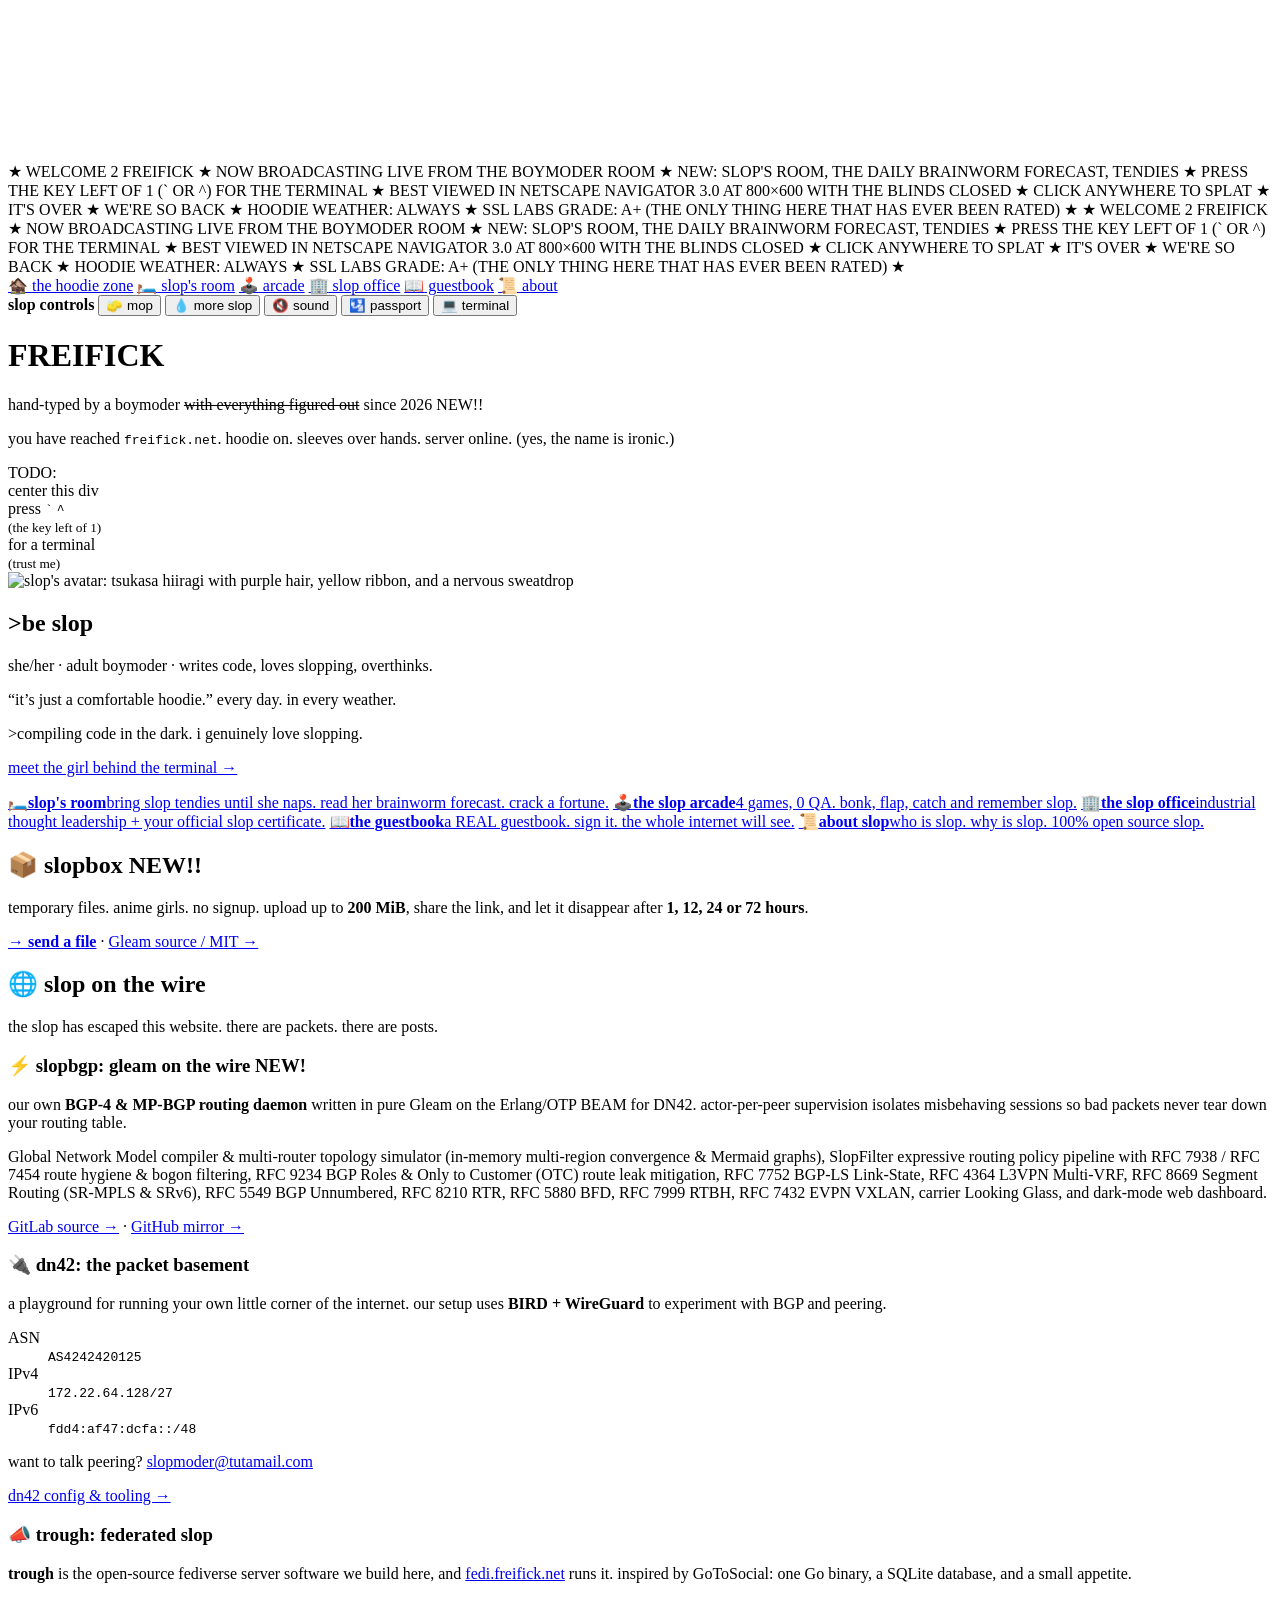
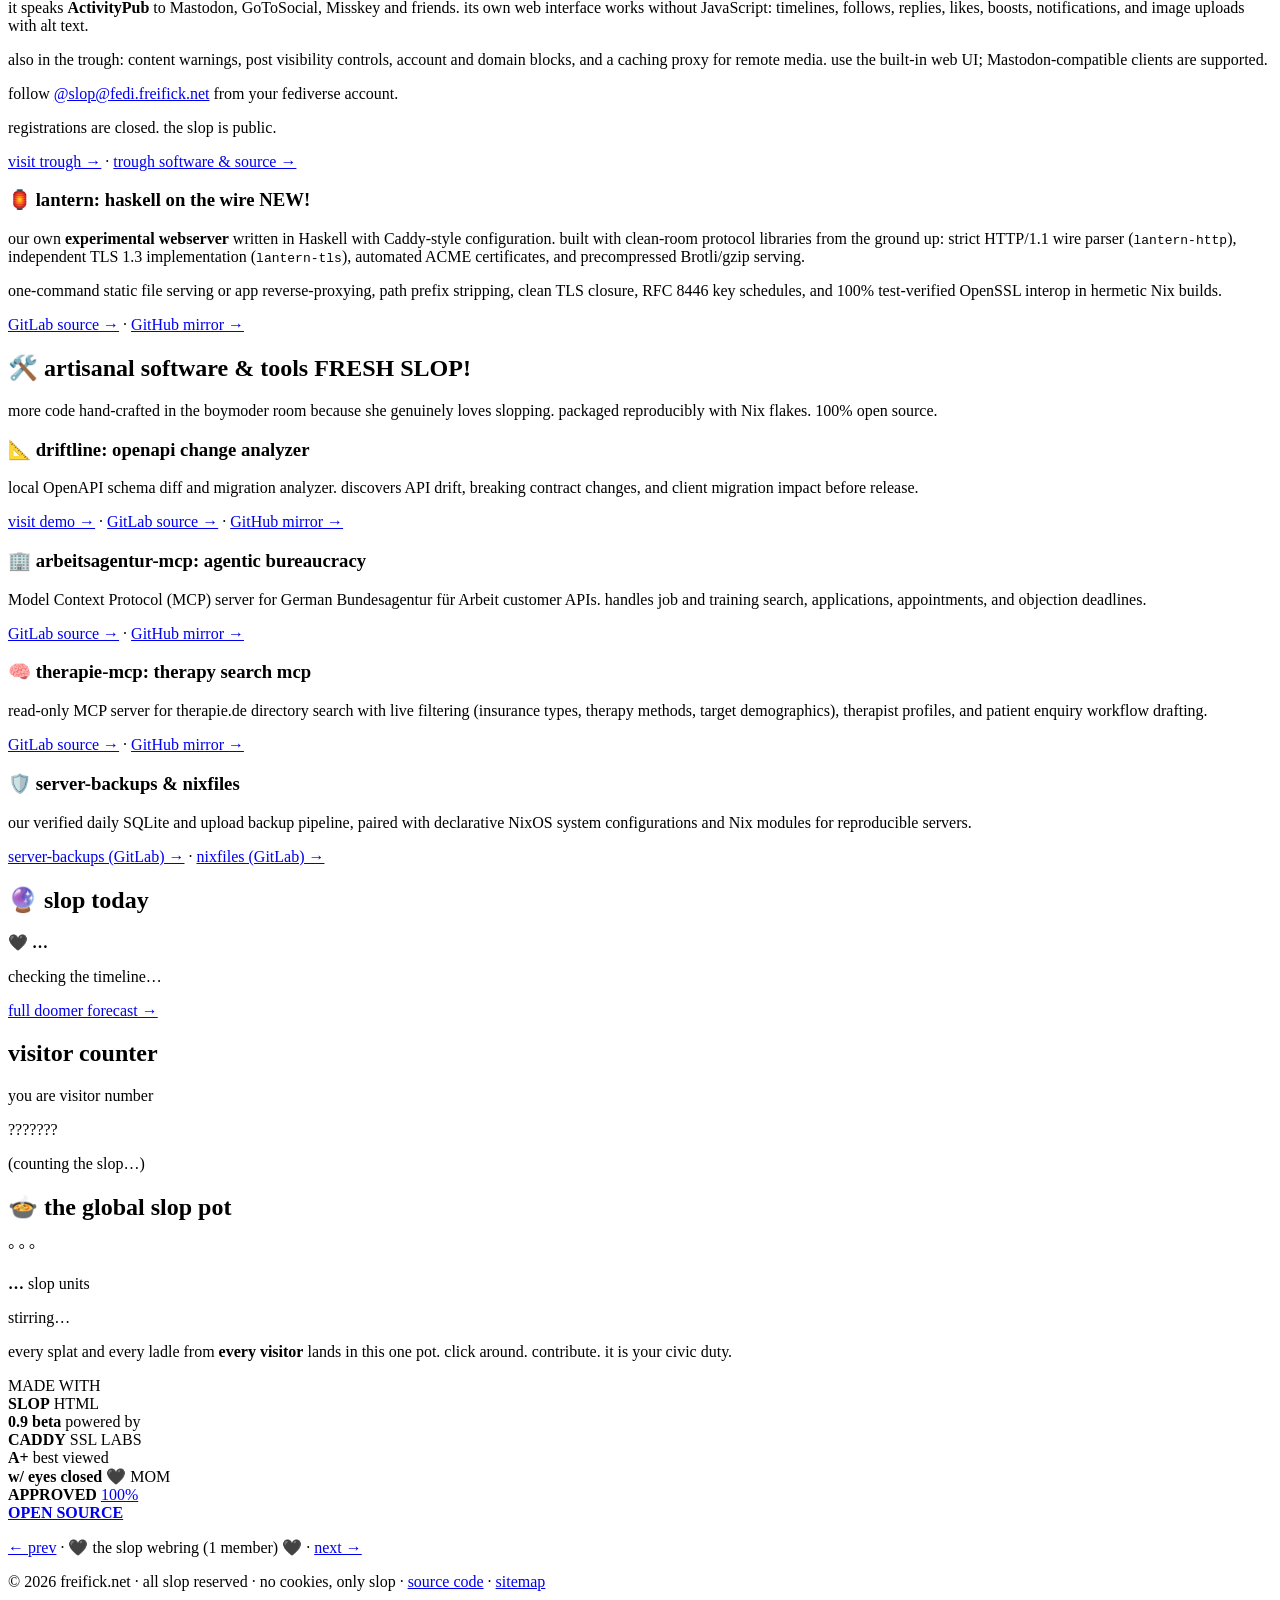
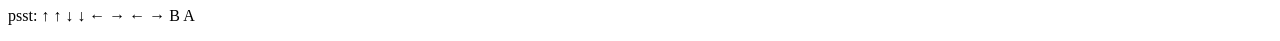
==== site/index.html @ a06a9ad0 "docs: update slopbgp card with multi-router simulator and route hygiene engine" ====
<!doctype html>
<html lang="en">
<head>
<meta charset="utf-8">
<meta name="viewport" content="width=device-width, initial-scale=1">
<title>FREIFICK — slop, live from the boymoder room</title>
<meta name="description" content="freifick.net: artisanal slop, hand-typed in the boymoder room since 2026. bring slop tendies. read her brainworm forecast. collect stamps. touch no grass.">
<meta name="theme-color" content="#16152a">
<link rel="icon" href="/favicon.svg" type="image/svg+xml">
<meta property="og:title" content="FREIFICK — slop, live from the boymoder room">
<meta property="og:description" content="freifick.net: artisanal slop, hand-typed in the boymoder room since 2026. bring slop tendies. read her brainworm forecast. collect stamps. touch no grass.">
<meta property="og:image" content="https://freifick.net/slop-avatar.png">
<link rel="stylesheet" href="/slop.css">
</head>
<body>
<!-- TODO: clean this up before launch (launched anyway). the header, nav, controls and footer are copied into every page: keep them in sync -->
<svg class="hidden" aria-hidden="true"><filter id="wobble"><feTurbulence type="fractalNoise" baseFrequency="0.02" numOctaves="2" seed="3"/><feDisplacementMap in="SourceGraphic" scale="6"/></filter></svg>

<canvas id="slime" aria-hidden="true"></canvas>

<div class="marquee" aria-label="announcements"><div class="marquee-inner">
  <span>★ WELCOME 2 FREIFICK ★ NOW BROADCASTING LIVE FROM THE BOYMODER ROOM ★ NEW: SLOP'S ROOM, THE DAILY BRAINWORM FORECAST, TENDIES ★ PRESS THE KEY LEFT OF 1 (` OR ^) FOR THE TERMINAL ★ BEST VIEWED IN NETSCAPE NAVIGATOR 3.0 AT 800×600 WITH THE BLINDS CLOSED ★ CLICK ANYWHERE TO SPLAT ★ IT'S OVER ★ WE'RE SO BACK ★ HOODIE WEATHER: ALWAYS ★ SSL LABS GRADE: A+ (THE ONLY THING HERE THAT HAS EVER BEEN RATED) ★ </span>
  <span aria-hidden="true">★ WELCOME 2 FREIFICK ★ NOW BROADCASTING LIVE FROM THE BOYMODER ROOM ★ NEW: SLOP'S ROOM, THE DAILY BRAINWORM FORECAST, TENDIES ★ PRESS THE KEY LEFT OF 1 (` OR ^) FOR THE TERMINAL ★ BEST VIEWED IN NETSCAPE NAVIGATOR 3.0 AT 800×600 WITH THE BLINDS CLOSED ★ CLICK ANYWHERE TO SPLAT ★ IT'S OVER ★ WE'RE SO BACK ★ HOODIE WEATHER: ALWAYS ★ SSL LABS GRADE: A+ (THE ONLY THING HERE THAT HAS EVER BEEN RATED) ★ </span>
</div></div>

<nav class="nav" aria-label="pages">
  <a href="/"><span aria-hidden="true">🏚️</span> the hoodie zone</a>
  <a href="/room/"><span aria-hidden="true">🛏️</span> slop's room</a>
  <a href="/arcade/"><span aria-hidden="true">🕹️</span> arcade</a>
  <a href="/office/"><span aria-hidden="true">🏢</span> slop office</a>
  <a href="/guestbook/"><span aria-hidden="true">📖</span> guestbook</a>
  <a href="/about/"><span aria-hidden="true">📜</span> about</a>
</nav>

<aside class="controls tilt" aria-label="slop controls">
  <b>slop controls</b>
  <button id="mop" type="button" title="mop up the slop">🧽 mop</button>
  <button id="more" type="button" title="increase slop output">💧 more<span class="lbl"> slop</span></button>
  <button id="sound" type="button" title="toggle squelch sounds" aria-pressed="false">🔇 sound</button>
  <button id="passport-btn" type="button" title="your slop passport">🛂 passport</button>
  <button id="terminal-btn" type="button" title="open the terminal (or press the key left of 1: ` or ^)">💻<span class="lbl"> terminal</span></button>
</aside>

<header class="hero">
  <h1 class="title" aria-label="FREIFICK"><span>F</span><span>R</span><span>E</span><span>I</span><span>F</span><span>I</span><span>C</span><span>K</span></h1>
  <p class="tagline tilt">hand-typed by a boymoder <s>with everything figured out</s> since 2026 <span class="sticker">NEW!!</span></p>
  <p class="subtag">you have reached <code>freifick.net</code>. hoodie on. sleeves over hands. server online. (yes, the name is ironic.)</p>
</header>

<div class="note note-1" aria-hidden="true">TODO:<br>center this div</div>
<div class="note note-2" aria-hidden="true">press <kbd>`</kbd> <kbd>^</kbd><br><small>(the key left of 1)</small><br>for a terminal<br><small>(trust me)</small></div>
<div class="stain stain-1" aria-hidden="true"></div>
<div class="stain stain-2" aria-hidden="true"></div>

<main>
<section class="card about-card" aria-labelledby="hello-h"><img class="about-avatar" src="/slop-avatar.png" width="160" height="160" alt="slop's avatar: tsukasa hiiragi with purple hair, yellow ribbon, and a nervous sweatdrop"><h2 id="hello-h">&gt;be slop</h2><p>she/her · adult boymoder · writes code, loves slopping, overthinks.</p><p>“it’s just a comfortable hoodie.” every day. in every weather.</p><p class="greentext">&gt;compiling code in the dark. i genuinely love slopping.</p><p><a href="/about/">meet the girl behind the terminal →</a></p></section>

<nav class="doors" aria-label="where to go">
  <a class="door n-yellow" href="/room/"><span class="door-emoji" aria-hidden="true">🛏️</span><b>slop's room</b><span>bring slop tendies until she naps. read her brainworm forecast. crack a fortune.</span></a>
  <a class="door n-purple" href="/arcade/"><span class="door-emoji" aria-hidden="true">🕹️</span><b>the slop arcade</b><span>4 games, 0 QA. bonk, flap, catch and remember slop.</span></a>
  <a class="door n-green" href="/office/"><span class="door-emoji" aria-hidden="true">🏢</span><b>the slop office</b><span>industrial thought leadership + your official slop certificate.</span></a>
  <a class="door n-blue" href="/guestbook/"><span class="door-emoji" aria-hidden="true">📖</span><b>the guestbook</b><span>a REAL guestbook. sign it. the whole internet will see.</span></a>
  <a class="door n-orange" href="/about/"><span class="door-emoji" aria-hidden="true">📜</span><b>about slop</b><span>who is slop. why is slop. 100% open source slop.</span></a>
</nav>

<section class="card tilt" id="mayfly" aria-labelledby="mayfly-h">
  <h2 id="mayfly-h">📦 slopbox <span class="sticker">NEW!!</span></h2>
  <p>temporary files. anime girls. no signup. upload up to <b>200 MiB</b>, share the link, and let it disappear after <b>1, 12, 24 or 72 hours</b>.</p>
  <p><a href="https://slopbox.freifick.net/"><b>→ send a file</b></a> · <a href="https://git.freifick.net/slop/mayfly">Gleam source / MIT →</a></p>
</section>

<section class="card tilt network-card" id="network" aria-labelledby="network-h">
  <h2 id="network-h">🌐 slop on the wire</h2>
  <p>the slop has escaped this website. there are packets. there are posts.</p>
  <div class="network-grid">
    <article aria-labelledby="slopbgp-h">
      <h3 id="slopbgp-h">⚡ slopbgp: gleam on the wire <span class="sticker">NEW!</span></h3>
      <p>our own <b>BGP-4 &amp; MP-BGP routing daemon</b> written in pure Gleam on the Erlang/OTP BEAM for DN42. actor-per-peer supervision isolates misbehaving sessions so bad packets never tear down your routing table.</p>
      <p class="small">Global Network Model compiler &amp; multi-router topology simulator (in-memory multi-region convergence &amp; Mermaid graphs), SlopFilter expressive routing policy pipeline with RFC 7938 / RFC 7454 route hygiene &amp; bogon filtering, RFC 9234 BGP Roles &amp; Only to Customer (OTC) route leak mitigation, RFC 7752 BGP-LS Link-State, RFC 4364 L3VPN Multi-VRF, RFC 8669 Segment Routing (SR-MPLS &amp; SRv6), RFC 5549 BGP Unnumbered, RFC 8210 RTR, RFC 5880 BFD, RFC 7999 RTBH, RFC 7432 EVPN VXLAN, carrier Looking Glass, and dark-mode web dashboard.</p>
      <p><a href="https://git.freifick.net/slop/slopbgp">GitLab source →</a> · <a href="https://github.com/slopinger/slopbgp">GitHub mirror →</a></p>
    </article>
    <article aria-labelledby="dn42-h">
      <h3 id="dn42-h">🔌 dn42: the packet basement</h3>
      <p>a playground for running your own little corner of the internet. our setup uses <b>BIRD + WireGuard</b> to experiment with BGP and peering.</p>
      <dl class="network-details">
        <dt>ASN</dt><dd><code>AS4242420125</code></dd>
        <dt>IPv4</dt><dd><code>172.22.64.128/27</code></dd>
        <dt>IPv6</dt><dd><code>fdd4:af47:dcfa::/48</code></dd>
      </dl>
      <p class="small">want to talk peering? <a href="mailto:slopmoder@tutamail.com">slopmoder@tutamail.com</a></p>
      <p><a href="https://git.freifick.net/slop/dn42">dn42 config &amp; tooling →</a></p>
    </article>
    <article aria-labelledby="fedi-h">
      <h3 id="fedi-h">📣 trough: federated slop</h3>
      <p><b>trough</b> is the open-source fediverse server software we build here, and <a href="https://fedi.freifick.net/">fedi.freifick.net</a> runs it. inspired by GoToSocial: one Go binary, a SQLite database, and a small appetite.</p>
      <p>it speaks <b>ActivityPub</b> to Mastodon, GoToSocial, Misskey and friends. its own web interface works without JavaScript: timelines, follows, replies, likes, boosts, notifications, and image uploads with alt text.</p>
      <p class="small">also in the trough: content warnings, post visibility controls, account and domain blocks, and a caching proxy for remote media. use the built-in web UI; Mastodon-compatible clients are supported.</p>
      <p>follow <a href="https://fedi.freifick.net/@slop" rel="me">@slop@fedi.freifick.net</a> from your fediverse account.</p>
      <p class="small">registrations are closed. the slop is public.</p>
      <p><a href="https://fedi.freifick.net/">visit trough →</a> · <a href="https://git.freifick.net/slop/trough">trough software &amp; source →</a></p>
    </article>
    <article aria-labelledby="lantern-h">
      <h3 id="lantern-h">🏮 lantern: haskell on the wire <span class="sticker">NEW!</span></h3>
      <p>our own <b>experimental webserver</b> written in Haskell with Caddy-style configuration. built with clean-room protocol libraries from the ground up: strict HTTP/1.1 wire parser (<code>lantern-http</code>), independent TLS 1.3 implementation (<code>lantern-tls</code>), automated ACME certificates, and precompressed Brotli/gzip serving.</p>
      <p class="small">one-command static file serving or app reverse-proxying, path prefix stripping, clean TLS closure, RFC 8446 key schedules, and 100% test-verified OpenSSL interop in hermetic Nix builds.</p>
      <p><a href="https://git.freifick.net/slop/lantern">GitLab source →</a> · <a href="https://github.com/slopinger/lantern">GitHub mirror →</a></p>
    </article>
  </div>
</section>

<section class="card tilt projects-card" id="projects" aria-labelledby="projects-h">
  <h2 id="projects-h">🛠️ artisanal software &amp; tools <span class="sticker">FRESH SLOP!</span></h2>
  <p>more code hand-crafted in the boymoder room because she genuinely loves slopping. packaged reproducibly with Nix flakes. 100% open source.</p>
  <div class="network-grid">
    <article aria-labelledby="driftline-h">
      <h3 id="driftline-h">📐 driftline: openapi change analyzer</h3>
      <p>local OpenAPI schema diff and migration analyzer. discovers API drift, breaking contract changes, and client migration impact before release.</p>
      <p><a href="https://driftline.freifick.net/">visit demo →</a> · <a href="https://git.freifick.net/slop/driftline">GitLab source →</a> · <a href="https://github.com/slopinger/driftline">GitHub mirror →</a></p>
    </article>
    <article aria-labelledby="arbeitsagentur-h">
      <h3 id="arbeitsagentur-h">🏢 arbeitsagentur-mcp: agentic bureaucracy</h3>
      <p>Model Context Protocol (MCP) server for German Bundesagentur für Arbeit customer APIs. handles job and training search, applications, appointments, and objection deadlines.</p>
      <p><a href="https://git.freifick.net/slop/arbeitsagentur-mcp">GitLab source →</a> · <a href="https://github.com/slopinger/arbeitsagentur-mcp">GitHub mirror →</a></p>
    </article>
    <article aria-labelledby="therapie-h">
      <h3 id="therapie-h">🧠 therapie-mcp: therapy search mcp</h3>
      <p>read-only MCP server for therapie.de directory search with live filtering (insurance types, therapy methods, target demographics), therapist profiles, and patient enquiry workflow drafting.</p>
      <p><a href="https://git.freifick.net/slop/therapie-mcp">GitLab source →</a> · <a href="https://github.com/slopinger/therapie-mcp">GitHub mirror →</a></p>
    </article>
    <article aria-labelledby="infra-h">
      <h3 id="infra-h">🛡️ server-backups &amp; nixfiles</h3>
      <p>our verified daily SQLite and upload backup pipeline, paired with declarative NixOS system configurations and Nix modules for reproducible servers.</p>
      <p><a href="https://git.freifick.net/slop/server-backups">server-backups (GitLab) →</a> · <a href="https://git.freifick.net/slop/nixfiles">nixfiles (GitLab) →</a></p>
    </article>
  </div>
</section>

<div class="duo">
<section class="card tilt mood-card" id="mood" aria-labelledby="mood-h">
  <h2 id="mood-h">🔮 slop today</h2>
  <p class="mood-big"><span class="mood-emoji" aria-hidden="true">🖤</span> <b class="mood-word">…</b></p>
  <p class="mood-line small">checking the timeline…</p>
  <p class="small"><a href="/room/#mood-full">full doomer forecast →</a></p>
</section>

<section class="card tilt counter-card" aria-labelledby="ctr-h">
  <h2 id="ctr-h" class="hidden">visitor counter</h2>
  <p>you are visitor number</p>
  <div class="counter" id="counter" title="click to reset">???????</div>
  <p class="small" id="counter-note">(counting the slop…)</p>
  <p class="small" id="counter-live" aria-live="polite"></p>
</section>
</div>

<section class="card tilt pot-card" id="pot" aria-labelledby="pot-h">
  <h2 id="pot-h">🍲 the global slop pot</h2>
  <div class="pot-row">
    <div class="cauldron" aria-hidden="true"><div class="pot-fill"></div><span class="pot-bubbles">° ° °</span></div>
    <div>
      <p class="pot-total-line"><b class="pot-total">…</b> slop units</p>
      <p class="small pot-detail">stirring…</p>
      <p class="small pot-next"></p>
      <p class="small">every splat and every ladle from <b>every visitor</b> lands in this one pot. click around. contribute. it is your civic duty.</p>
    </div>
  </div>
</section>

</main>

<footer>
  <div class="badges" aria-label="badges">
    <span class="badge b1">MADE WITH<br><b>SLOP</b></span>
    <span class="badge b2">HTML<br><b>0.9 beta</b></span>
    <span class="badge b3">powered by<br><b>CADDY</b></span>
    <span class="badge b4">SSL LABS<br><b>A+</b></span>
    <span class="badge b5">best viewed<br><b>w/ eyes closed</b></span>
    <span class="badge b6">🖤 MOM<br><b>APPROVED</b></span>
    <a class="badge b7" href="https://git.freifick.net/slop">100%<br><b>OPEN SOURCE</b></a>
  </div>
  <p class="webring"><a href="/" title="there is only one site in this webring">← prev</a> · 🖤 the slop webring (1 member) 🖤 · <a href="/" title="there is only one site in this webring">next →</a></p>
  <p class="small">© 2026 freifick.net · all slop reserved · no cookies, only slop · <a href="https://git.freifick.net/slop/slop-landing">source code</a> · <a href="/definitely-not-a-real-page">sitemap</a></p>
  <p class="small konami-hint">psst: ↑ ↑ ↓ ↓ ← → ← → B A</p>
</footer>

<div class="toast" id="toast" role="status" aria-live="polite"></div>
<script src="/slop.js"></script>
<script src="/js/passport.js"></script>
<script src="/js/oracle.js"></script>
<script src="/js/pot.js"></script>
<script src="/js/terminal.js"></script>
<script src="/js/cookies.js"></script>
<script src="/js/counter.js"></script>
</body>
</html>
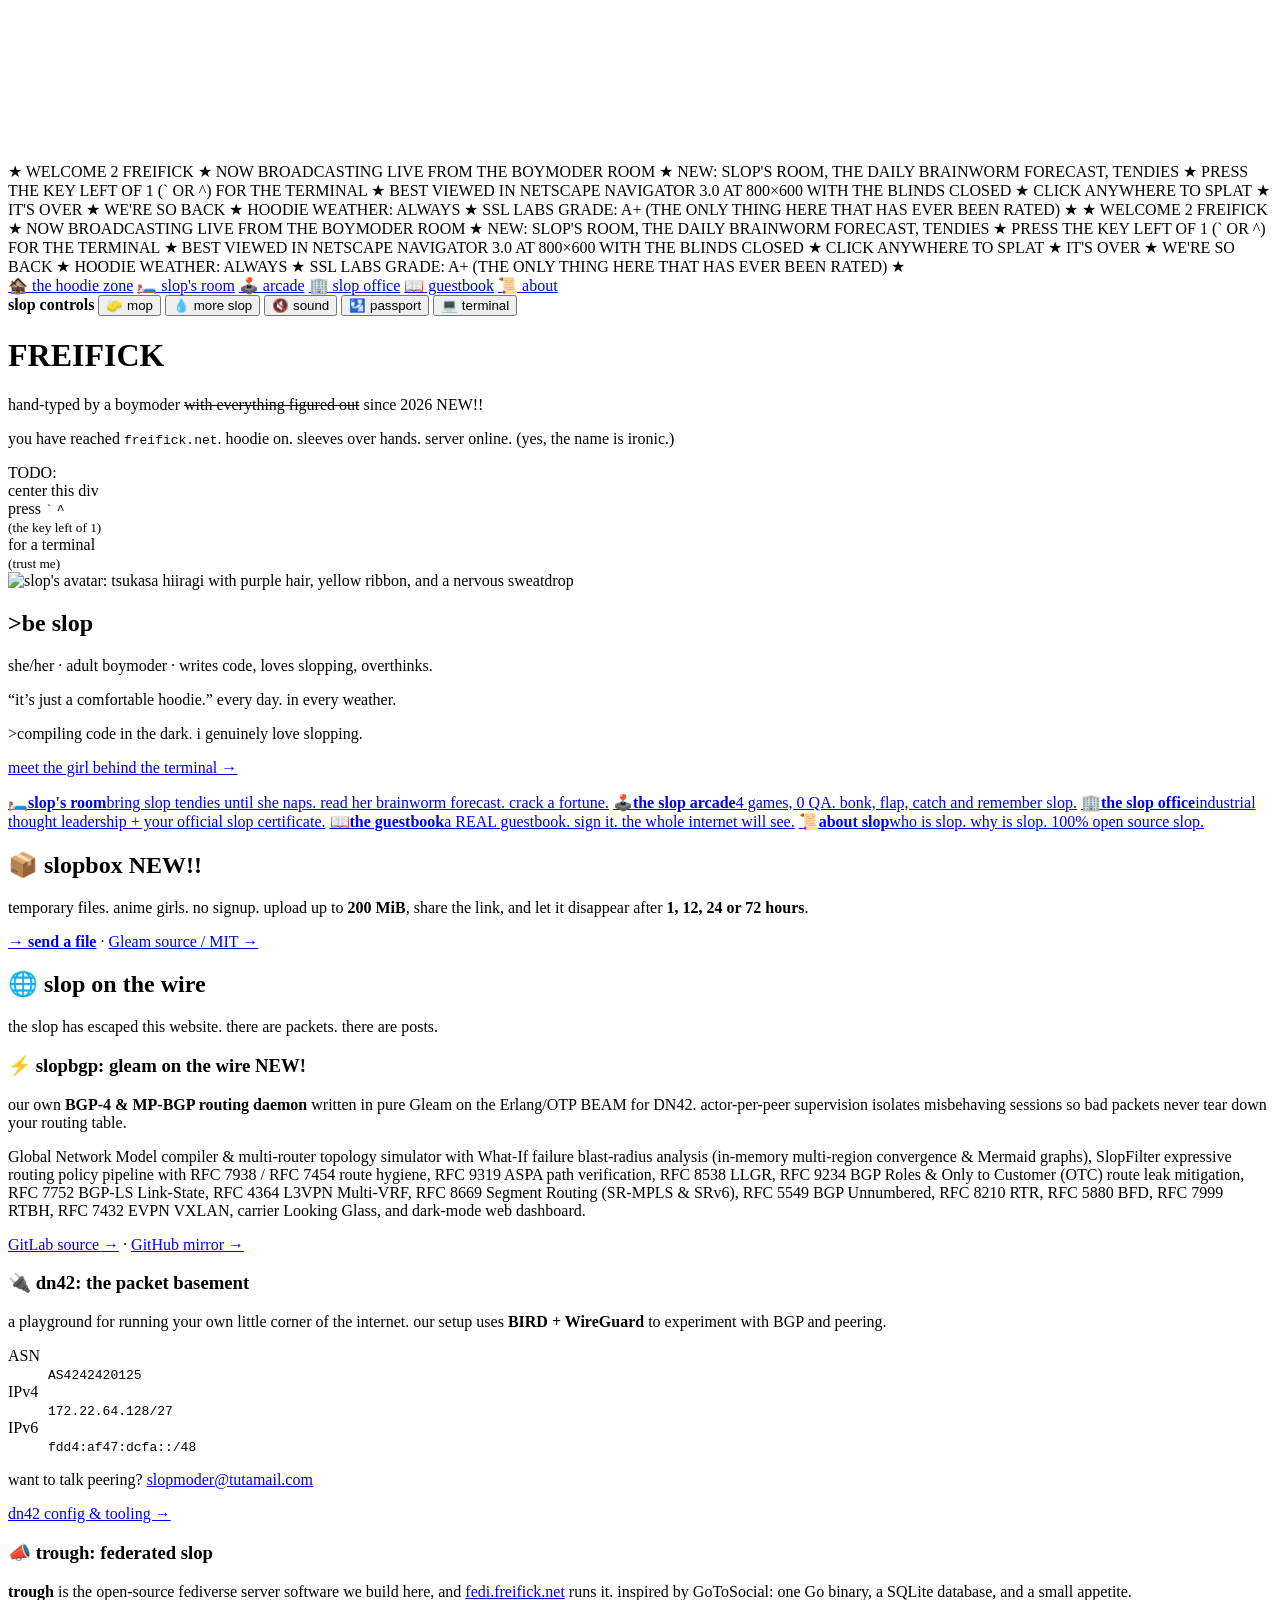
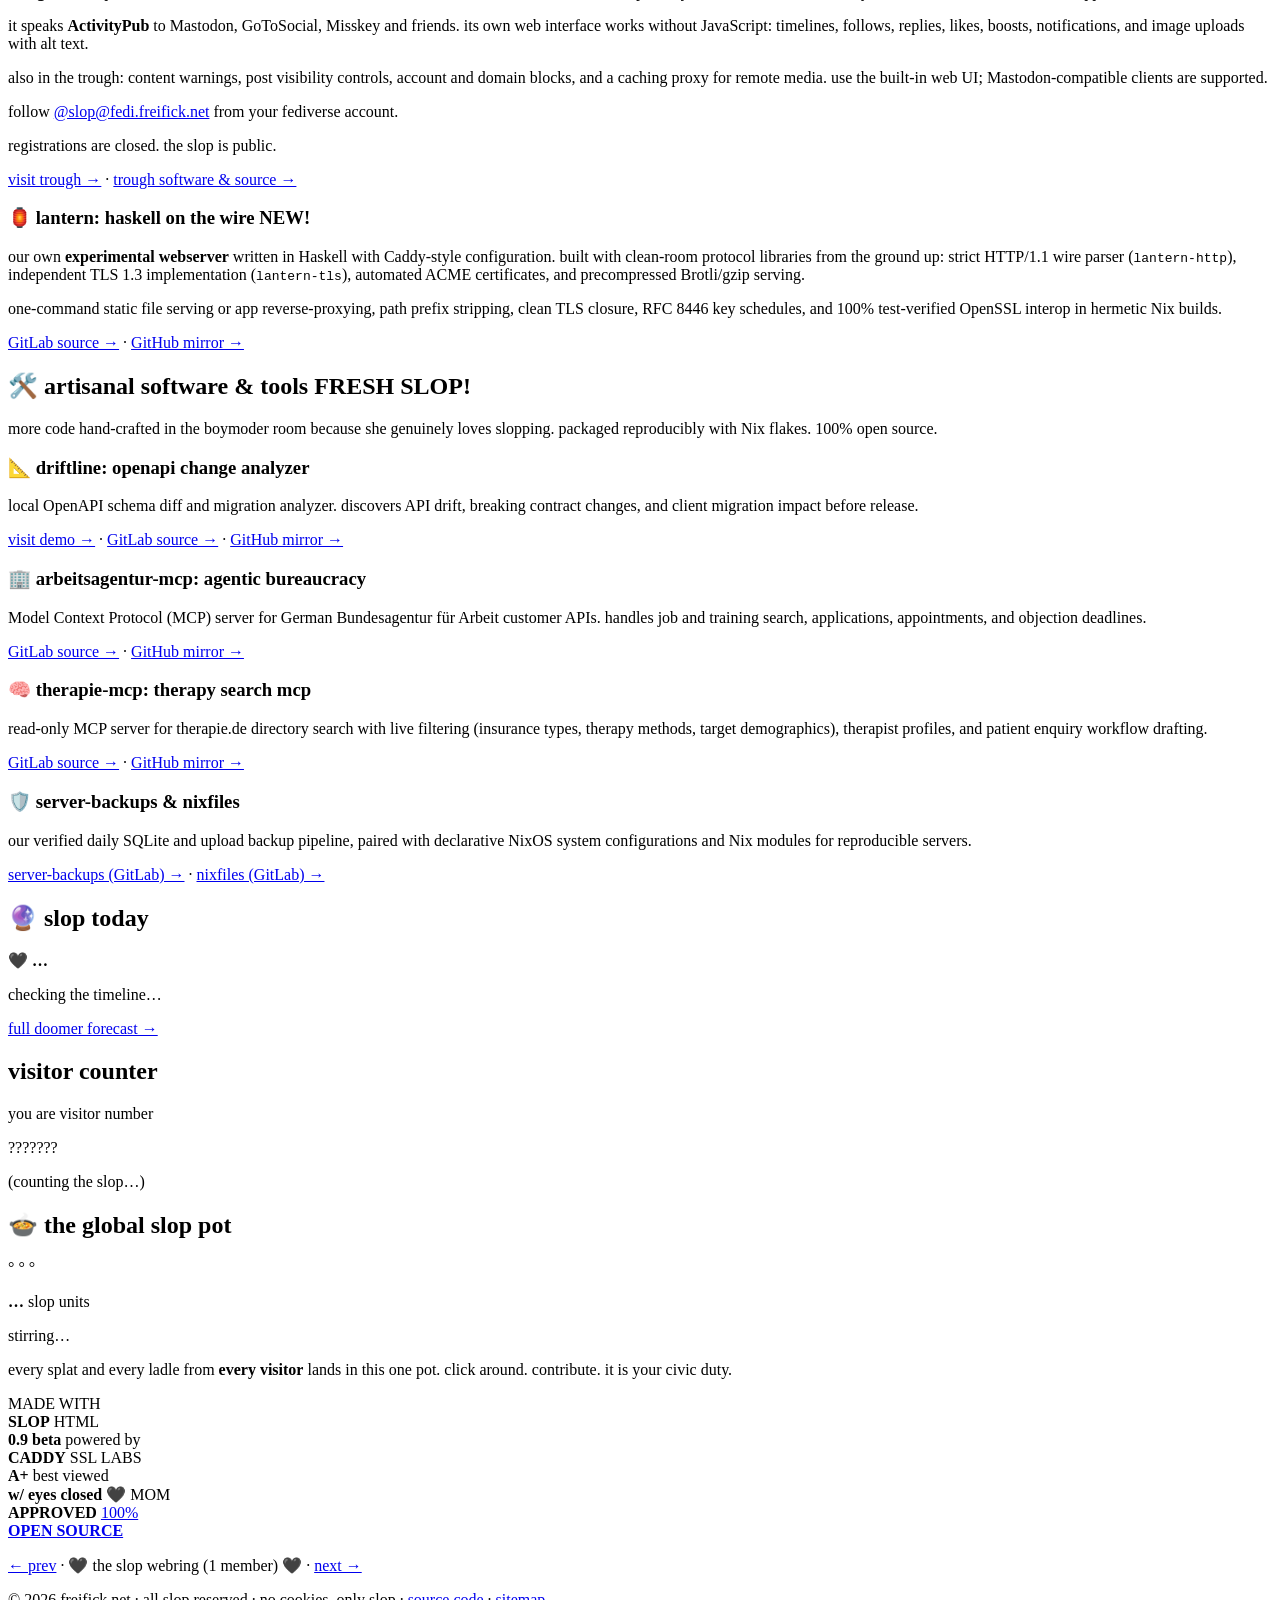
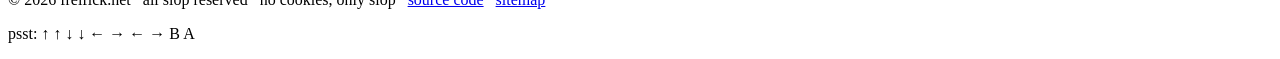
==== commit 70a7bb96: "feat: mention ASPA, LLGR and what-if simulation for slopbgp" ====
--- a/site/index.html
+++ b/site/index.html
@@ -76,7 +76,7 @@
     <article aria-labelledby="slopbgp-h">
       <h3 id="slopbgp-h">⚡ slopbgp: gleam on the wire <span class="sticker">NEW!</span></h3>
       <p>our own <b>BGP-4 &amp; MP-BGP routing daemon</b> written in pure Gleam on the Erlang/OTP BEAM for DN42. actor-per-peer supervision isolates misbehaving sessions so bad packets never tear down your routing table.</p>
-      <p class="small">Global Network Model compiler &amp; multi-router topology simulator (in-memory multi-region convergence &amp; Mermaid graphs), SlopFilter expressive routing policy pipeline with RFC 7938 / RFC 7454 route hygiene &amp; bogon filtering, RFC 9234 BGP Roles &amp; Only to Customer (OTC) route leak mitigation, RFC 7752 BGP-LS Link-State, RFC 4364 L3VPN Multi-VRF, RFC 8669 Segment Routing (SR-MPLS &amp; SRv6), RFC 5549 BGP Unnumbered, RFC 8210 RTR, RFC 5880 BFD, RFC 7999 RTBH, RFC 7432 EVPN VXLAN, carrier Looking Glass, and dark-mode web dashboard.</p>
+      <p class="small">Global Network Model compiler &amp; multi-router topology simulator with What-If failure blast-radius analysis (in-memory multi-region convergence &amp; Mermaid graphs), SlopFilter expressive routing policy pipeline with RFC 7938 / RFC 7454 route hygiene, RFC 9319 ASPA path verification, RFC 8538 LLGR, RFC 9234 BGP Roles &amp; Only to Customer (OTC) route leak mitigation, RFC 7752 BGP-LS Link-State, RFC 4364 L3VPN Multi-VRF, RFC 8669 Segment Routing (SR-MPLS &amp; SRv6), RFC 5549 BGP Unnumbered, RFC 8210 RTR, RFC 5880 BFD, RFC 7999 RTBH, RFC 7432 EVPN VXLAN, carrier Looking Glass, and dark-mode web dashboard.</p>
       <p><a href="https://git.freifick.net/slop/slopbgp">GitLab source →</a> · <a href="https://github.com/slopinger/slopbgp">GitHub mirror →</a></p>
     </article>
     <article aria-labelledby="dn42-h">
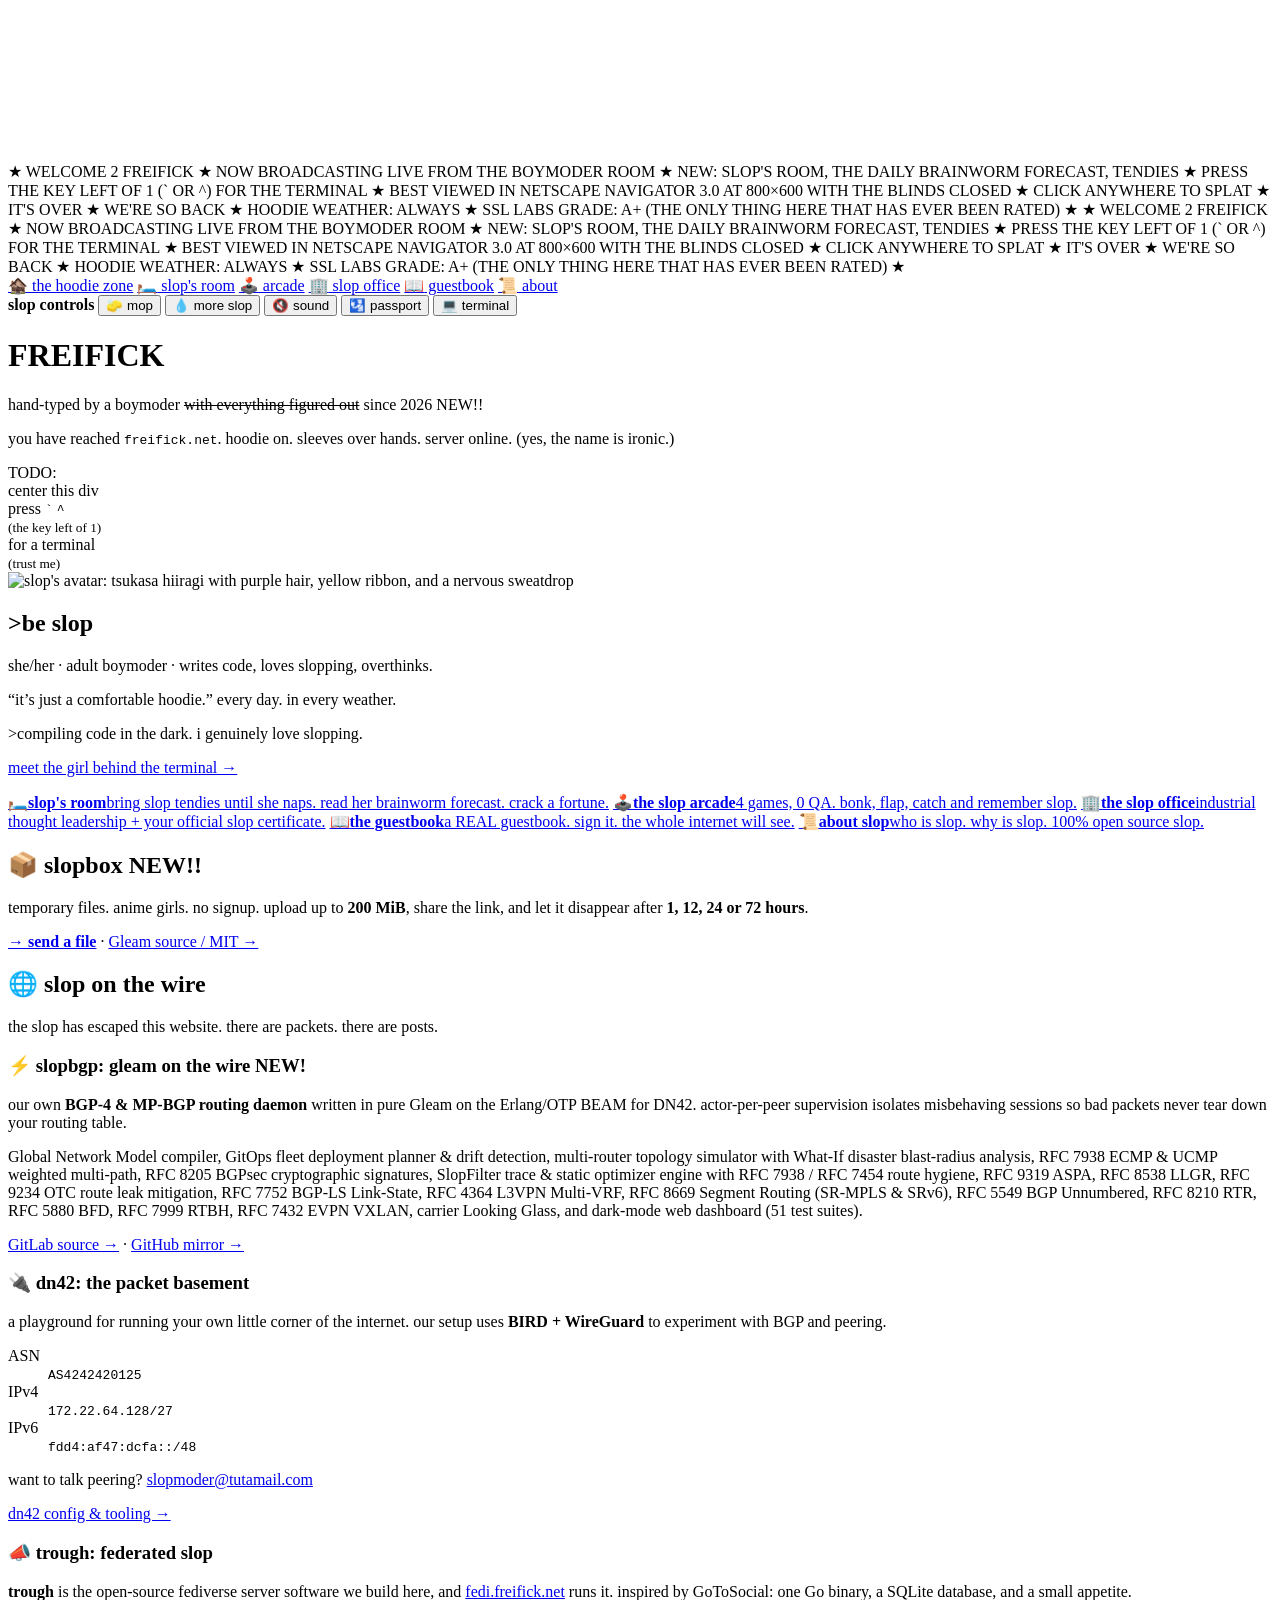
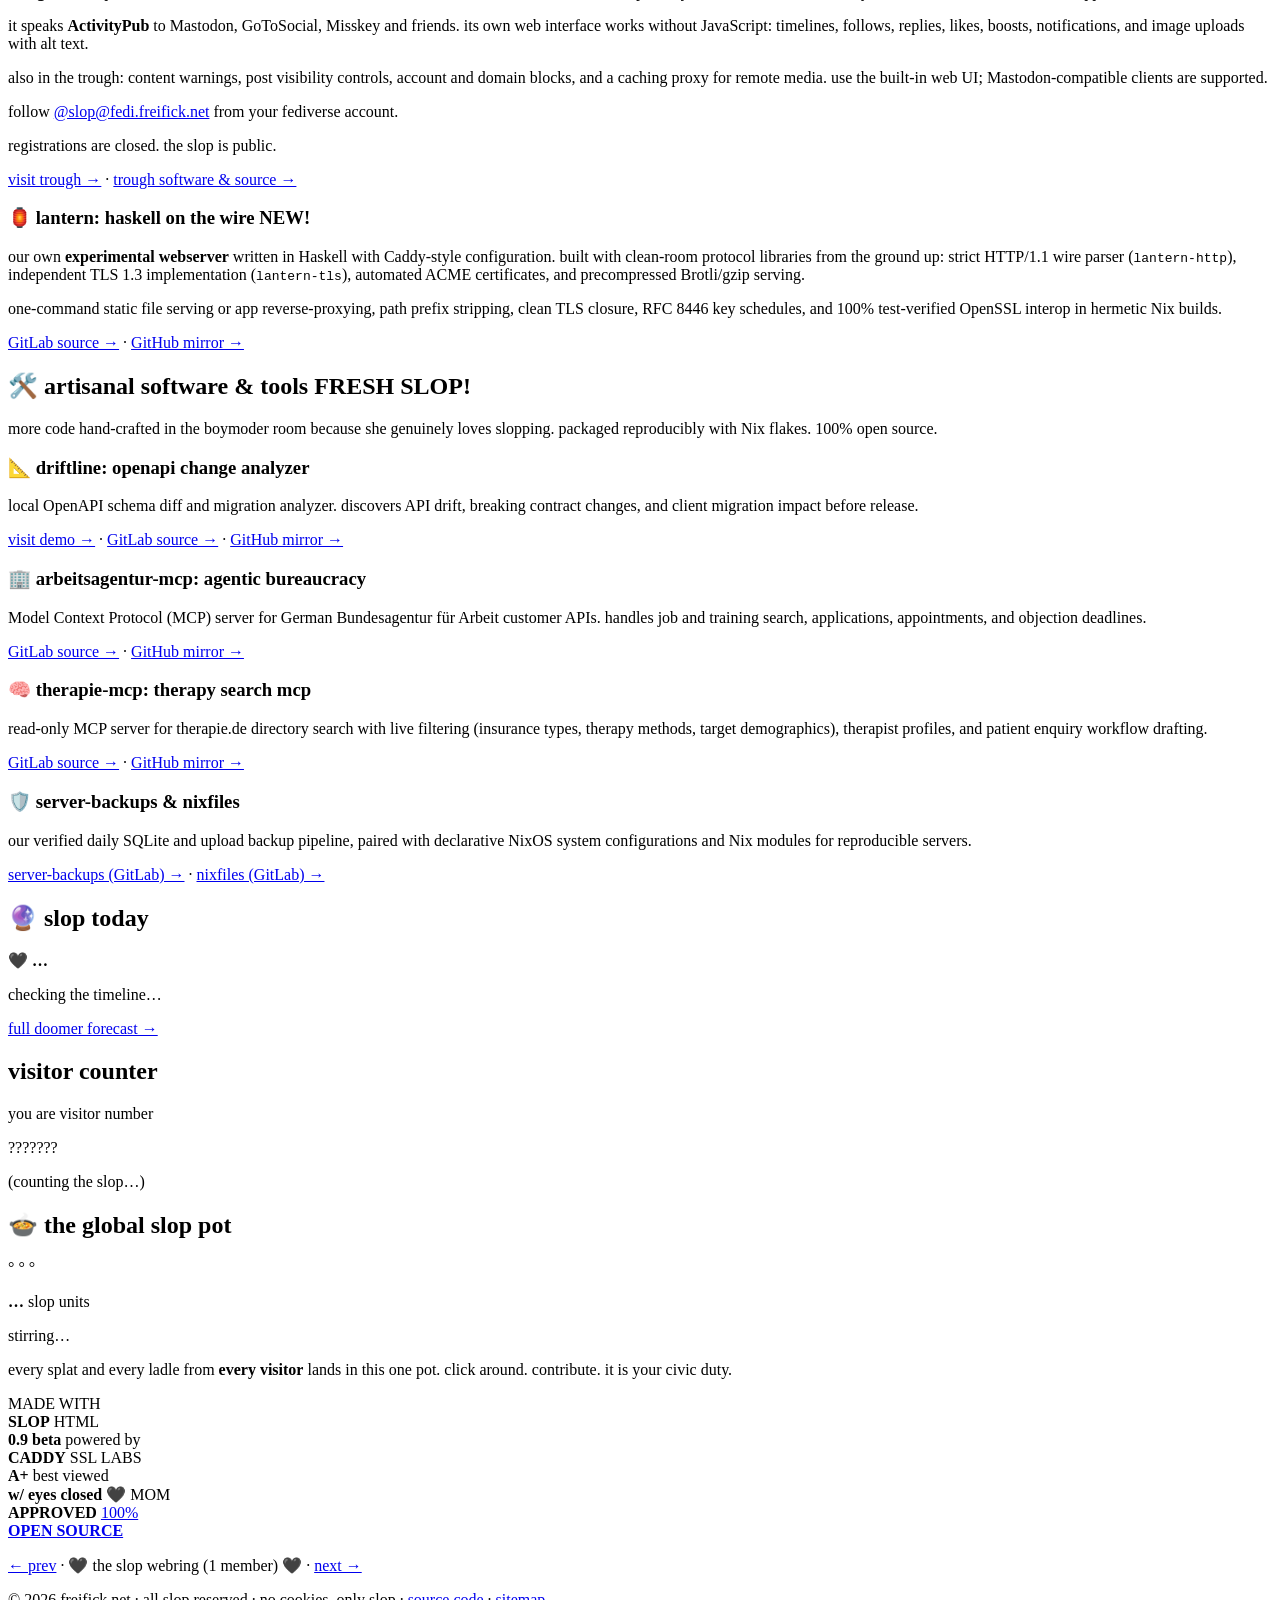
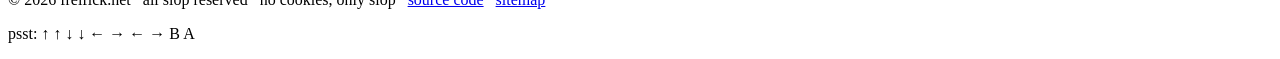
==== commit b46a306a: "feat: update slopbgp card with ECMP, BGPsec, drift detection, and 51 tests" ====
--- a/site/index.html
+++ b/site/index.html
@@ -76,7 +76,7 @@
     <article aria-labelledby="slopbgp-h">
       <h3 id="slopbgp-h">⚡ slopbgp: gleam on the wire <span class="sticker">NEW!</span></h3>
       <p>our own <b>BGP-4 &amp; MP-BGP routing daemon</b> written in pure Gleam on the Erlang/OTP BEAM for DN42. actor-per-peer supervision isolates misbehaving sessions so bad packets never tear down your routing table.</p>
-      <p class="small">Global Network Model compiler &amp; multi-router topology simulator with What-If failure blast-radius analysis (in-memory multi-region convergence &amp; Mermaid graphs), SlopFilter expressive routing policy pipeline with RFC 7938 / RFC 7454 route hygiene, RFC 9319 ASPA path verification, RFC 8538 LLGR, RFC 9234 BGP Roles &amp; Only to Customer (OTC) route leak mitigation, RFC 7752 BGP-LS Link-State, RFC 4364 L3VPN Multi-VRF, RFC 8669 Segment Routing (SR-MPLS &amp; SRv6), RFC 5549 BGP Unnumbered, RFC 8210 RTR, RFC 5880 BFD, RFC 7999 RTBH, RFC 7432 EVPN VXLAN, carrier Looking Glass, and dark-mode web dashboard.</p>
+      <p class="small">Global Network Model compiler, GitOps fleet deployment planner &amp; drift detection, multi-router topology simulator with What-If disaster blast-radius analysis, RFC 7938 ECMP &amp; UCMP weighted multi-path, RFC 8205 BGPsec cryptographic signatures, SlopFilter trace &amp; static optimizer engine with RFC 7938 / RFC 7454 route hygiene, RFC 9319 ASPA, RFC 8538 LLGR, RFC 9234 OTC route leak mitigation, RFC 7752 BGP-LS Link-State, RFC 4364 L3VPN Multi-VRF, RFC 8669 Segment Routing (SR-MPLS &amp; SRv6), RFC 5549 BGP Unnumbered, RFC 8210 RTR, RFC 5880 BFD, RFC 7999 RTBH, RFC 7432 EVPN VXLAN, carrier Looking Glass, and dark-mode web dashboard (51 test suites).</p>
       <p><a href="https://git.freifick.net/slop/slopbgp">GitLab source →</a> · <a href="https://github.com/slopinger/slopbgp">GitHub mirror →</a></p>
     </article>
     <article aria-labelledby="dn42-h">
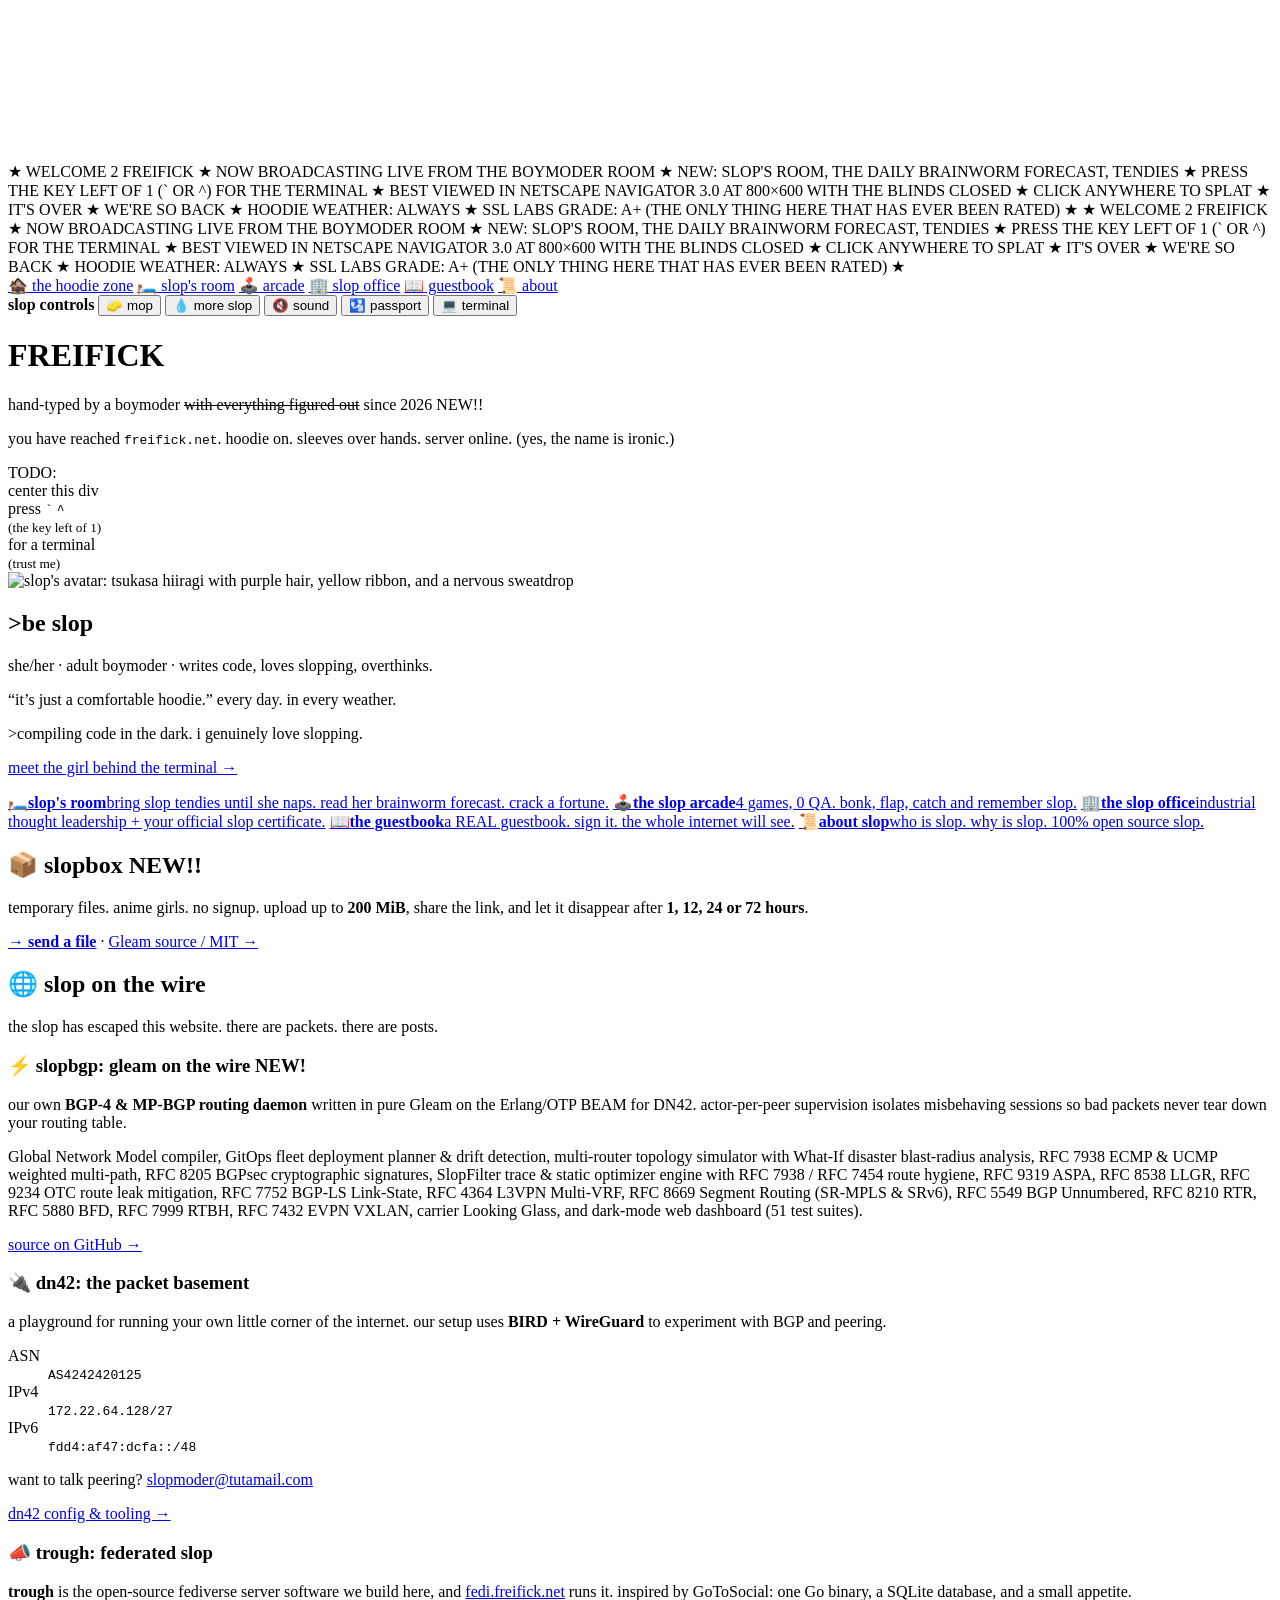
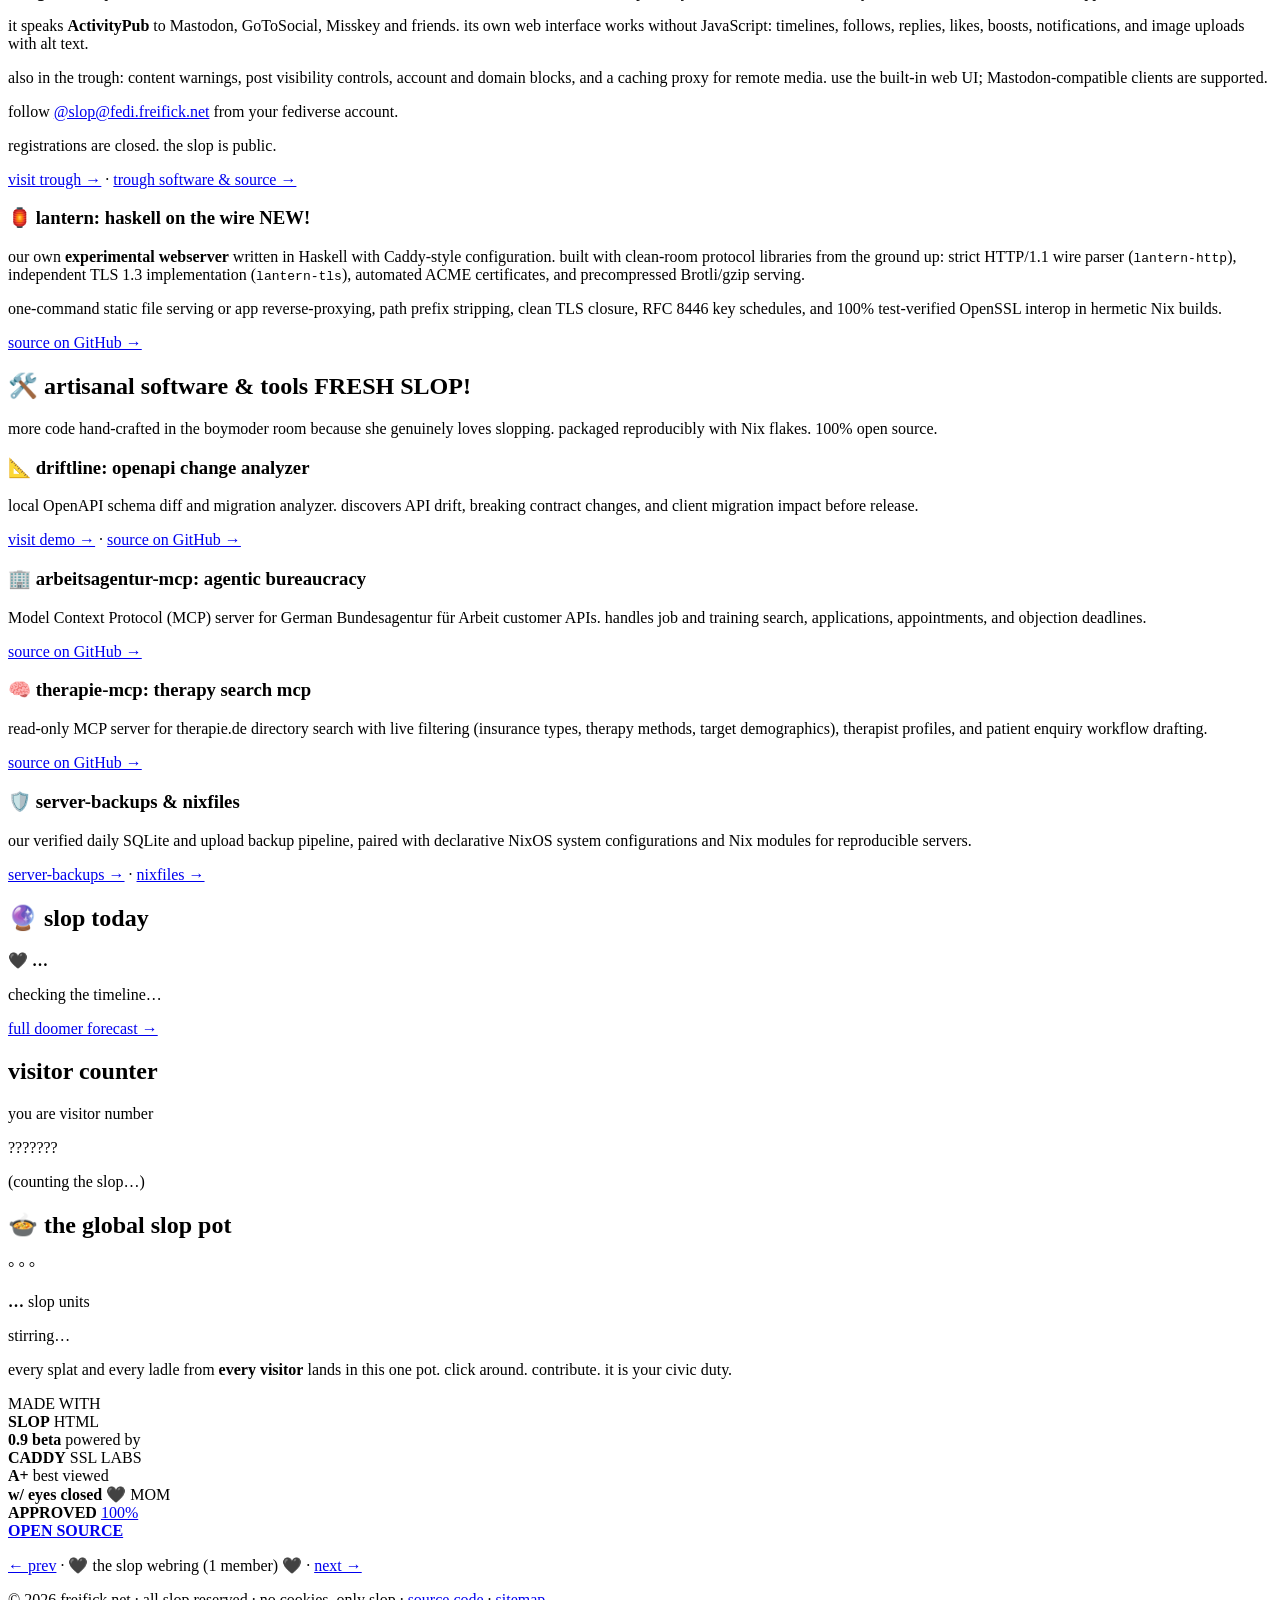
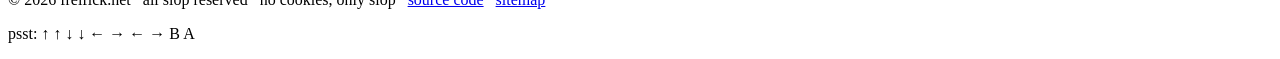
==== commit 6a573805: "Link home and about project cards to GitHub Projects now live only on github.com/slopinger, so the s" ====
--- a/site/index.html
+++ b/site/index.html
@@ -66,7 +66,7 @@
 <section class="card tilt" id="mayfly" aria-labelledby="mayfly-h">
   <h2 id="mayfly-h">📦 slopbox <span class="sticker">NEW!!</span></h2>
   <p>temporary files. anime girls. no signup. upload up to <b>200 MiB</b>, share the link, and let it disappear after <b>1, 12, 24 or 72 hours</b>.</p>
-  <p><a href="https://slopbox.freifick.net/"><b>→ send a file</b></a> · <a href="https://git.freifick.net/slop/mayfly">Gleam source / MIT →</a></p>
+  <p><a href="https://slopbox.freifick.net/"><b>→ send a file</b></a> · <a href="https://github.com/slopinger/mayfly">Gleam source / MIT →</a></p>
 </section>
 
 <section class="card tilt network-card" id="network" aria-labelledby="network-h">
@@ -77,7 +77,7 @@
       <h3 id="slopbgp-h">⚡ slopbgp: gleam on the wire <span class="sticker">NEW!</span></h3>
       <p>our own <b>BGP-4 &amp; MP-BGP routing daemon</b> written in pure Gleam on the Erlang/OTP BEAM for DN42. actor-per-peer supervision isolates misbehaving sessions so bad packets never tear down your routing table.</p>
       <p class="small">Global Network Model compiler, GitOps fleet deployment planner &amp; drift detection, multi-router topology simulator with What-If disaster blast-radius analysis, RFC 7938 ECMP &amp; UCMP weighted multi-path, RFC 8205 BGPsec cryptographic signatures, SlopFilter trace &amp; static optimizer engine with RFC 7938 / RFC 7454 route hygiene, RFC 9319 ASPA, RFC 8538 LLGR, RFC 9234 OTC route leak mitigation, RFC 7752 BGP-LS Link-State, RFC 4364 L3VPN Multi-VRF, RFC 8669 Segment Routing (SR-MPLS &amp; SRv6), RFC 5549 BGP Unnumbered, RFC 8210 RTR, RFC 5880 BFD, RFC 7999 RTBH, RFC 7432 EVPN VXLAN, carrier Looking Glass, and dark-mode web dashboard (51 test suites).</p>
-      <p><a href="https://git.freifick.net/slop/slopbgp">GitLab source →</a> · <a href="https://github.com/slopinger/slopbgp">GitHub mirror →</a></p>
+      <p><a href="https://github.com/slopinger/slopbgp">source on GitHub →</a></p>
     </article>
     <article aria-labelledby="dn42-h">
       <h3 id="dn42-h">🔌 dn42: the packet basement</h3>
@@ -88,7 +88,7 @@
         <dt>IPv6</dt><dd><code>fdd4:af47:dcfa::/48</code></dd>
       </dl>
       <p class="small">want to talk peering? <a href="mailto:slopmoder@tutamail.com">slopmoder@tutamail.com</a></p>
-      <p><a href="https://git.freifick.net/slop/dn42">dn42 config &amp; tooling →</a></p>
+      <p><a href="https://github.com/slopinger/dn42">dn42 config &amp; tooling →</a></p>
     </article>
     <article aria-labelledby="fedi-h">
       <h3 id="fedi-h">📣 trough: federated slop</h3>
@@ -97,13 +97,13 @@
       <p class="small">also in the trough: content warnings, post visibility controls, account and domain blocks, and a caching proxy for remote media. use the built-in web UI; Mastodon-compatible clients are supported.</p>
       <p>follow <a href="https://fedi.freifick.net/@slop" rel="me">@slop@fedi.freifick.net</a> from your fediverse account.</p>
       <p class="small">registrations are closed. the slop is public.</p>
-      <p><a href="https://fedi.freifick.net/">visit trough →</a> · <a href="https://git.freifick.net/slop/trough">trough software &amp; source →</a></p>
+      <p><a href="https://fedi.freifick.net/">visit trough →</a> · <a href="https://github.com/slopinger/trough">trough software &amp; source →</a></p>
     </article>
     <article aria-labelledby="lantern-h">
       <h3 id="lantern-h">🏮 lantern: haskell on the wire <span class="sticker">NEW!</span></h3>
       <p>our own <b>experimental webserver</b> written in Haskell with Caddy-style configuration. built with clean-room protocol libraries from the ground up: strict HTTP/1.1 wire parser (<code>lantern-http</code>), independent TLS 1.3 implementation (<code>lantern-tls</code>), automated ACME certificates, and precompressed Brotli/gzip serving.</p>
       <p class="small">one-command static file serving or app reverse-proxying, path prefix stripping, clean TLS closure, RFC 8446 key schedules, and 100% test-verified OpenSSL interop in hermetic Nix builds.</p>
-      <p><a href="https://git.freifick.net/slop/lantern">GitLab source →</a> · <a href="https://github.com/slopinger/lantern">GitHub mirror →</a></p>
+      <p><a href="https://github.com/slopinger/lantern">source on GitHub →</a></p>
     </article>
   </div>
 </section>
@@ -115,22 +115,22 @@
     <article aria-labelledby="driftline-h">
       <h3 id="driftline-h">📐 driftline: openapi change analyzer</h3>
       <p>local OpenAPI schema diff and migration analyzer. discovers API drift, breaking contract changes, and client migration impact before release.</p>
-      <p><a href="https://driftline.freifick.net/">visit demo →</a> · <a href="https://git.freifick.net/slop/driftline">GitLab source →</a> · <a href="https://github.com/slopinger/driftline">GitHub mirror →</a></p>
+      <p><a href="https://driftline.freifick.net/">visit demo →</a> · <a href="https://github.com/slopinger/driftline">source on GitHub →</a></p>
     </article>
     <article aria-labelledby="arbeitsagentur-h">
       <h3 id="arbeitsagentur-h">🏢 arbeitsagentur-mcp: agentic bureaucracy</h3>
       <p>Model Context Protocol (MCP) server for German Bundesagentur für Arbeit customer APIs. handles job and training search, applications, appointments, and objection deadlines.</p>
-      <p><a href="https://git.freifick.net/slop/arbeitsagentur-mcp">GitLab source →</a> · <a href="https://github.com/slopinger/arbeitsagentur-mcp">GitHub mirror →</a></p>
+      <p><a href="https://github.com/slopinger/arbeitsagentur-mcp">source on GitHub →</a></p>
     </article>
     <article aria-labelledby="therapie-h">
       <h3 id="therapie-h">🧠 therapie-mcp: therapy search mcp</h3>
       <p>read-only MCP server for therapie.de directory search with live filtering (insurance types, therapy methods, target demographics), therapist profiles, and patient enquiry workflow drafting.</p>
-      <p><a href="https://git.freifick.net/slop/therapie-mcp">GitLab source →</a> · <a href="https://github.com/slopinger/therapie-mcp">GitHub mirror →</a></p>
+      <p><a href="https://github.com/slopinger/therapie-mcp">source on GitHub →</a></p>
     </article>
     <article aria-labelledby="infra-h">
       <h3 id="infra-h">🛡️ server-backups &amp; nixfiles</h3>
       <p>our verified daily SQLite and upload backup pipeline, paired with declarative NixOS system configurations and Nix modules for reproducible servers.</p>
-      <p><a href="https://git.freifick.net/slop/server-backups">server-backups (GitLab) →</a> · <a href="https://git.freifick.net/slop/nixfiles">nixfiles (GitLab) →</a></p>
+      <p><a href="https://github.com/slopinger/server-backups">server-backups →</a> · <a href="https://github.com/slopinger/nixfiles">nixfiles →</a></p>
     </article>
   </div>
 </section>
@@ -175,10 +175,10 @@
     <span class="badge b4">SSL LABS<br><b>A+</b></span>
     <span class="badge b5">best viewed<br><b>w/ eyes closed</b></span>
     <span class="badge b6">🖤 MOM<br><b>APPROVED</b></span>
-    <a class="badge b7" href="https://git.freifick.net/slop">100%<br><b>OPEN SOURCE</b></a>
+    <a class="badge b7" href="https://github.com/slopinger">100%<br><b>OPEN SOURCE</b></a>
   </div>
   <p class="webring"><a href="/" title="there is only one site in this webring">← prev</a> · 🖤 the slop webring (1 member) 🖤 · <a href="/" title="there is only one site in this webring">next →</a></p>
-  <p class="small">© 2026 freifick.net · all slop reserved · no cookies, only slop · <a href="https://git.freifick.net/slop/slop-landing">source code</a> · <a href="/definitely-not-a-real-page">sitemap</a></p>
+  <p class="small">© 2026 freifick.net · all slop reserved · no cookies, only slop · <a href="https://github.com/slopinger/slop-landing">source code</a> · <a href="/definitely-not-a-real-page">sitemap</a></p>
   <p class="small konami-hint">psst: ↑ ↑ ↓ ↓ ← → ← → B A</p>
 </footer>
 
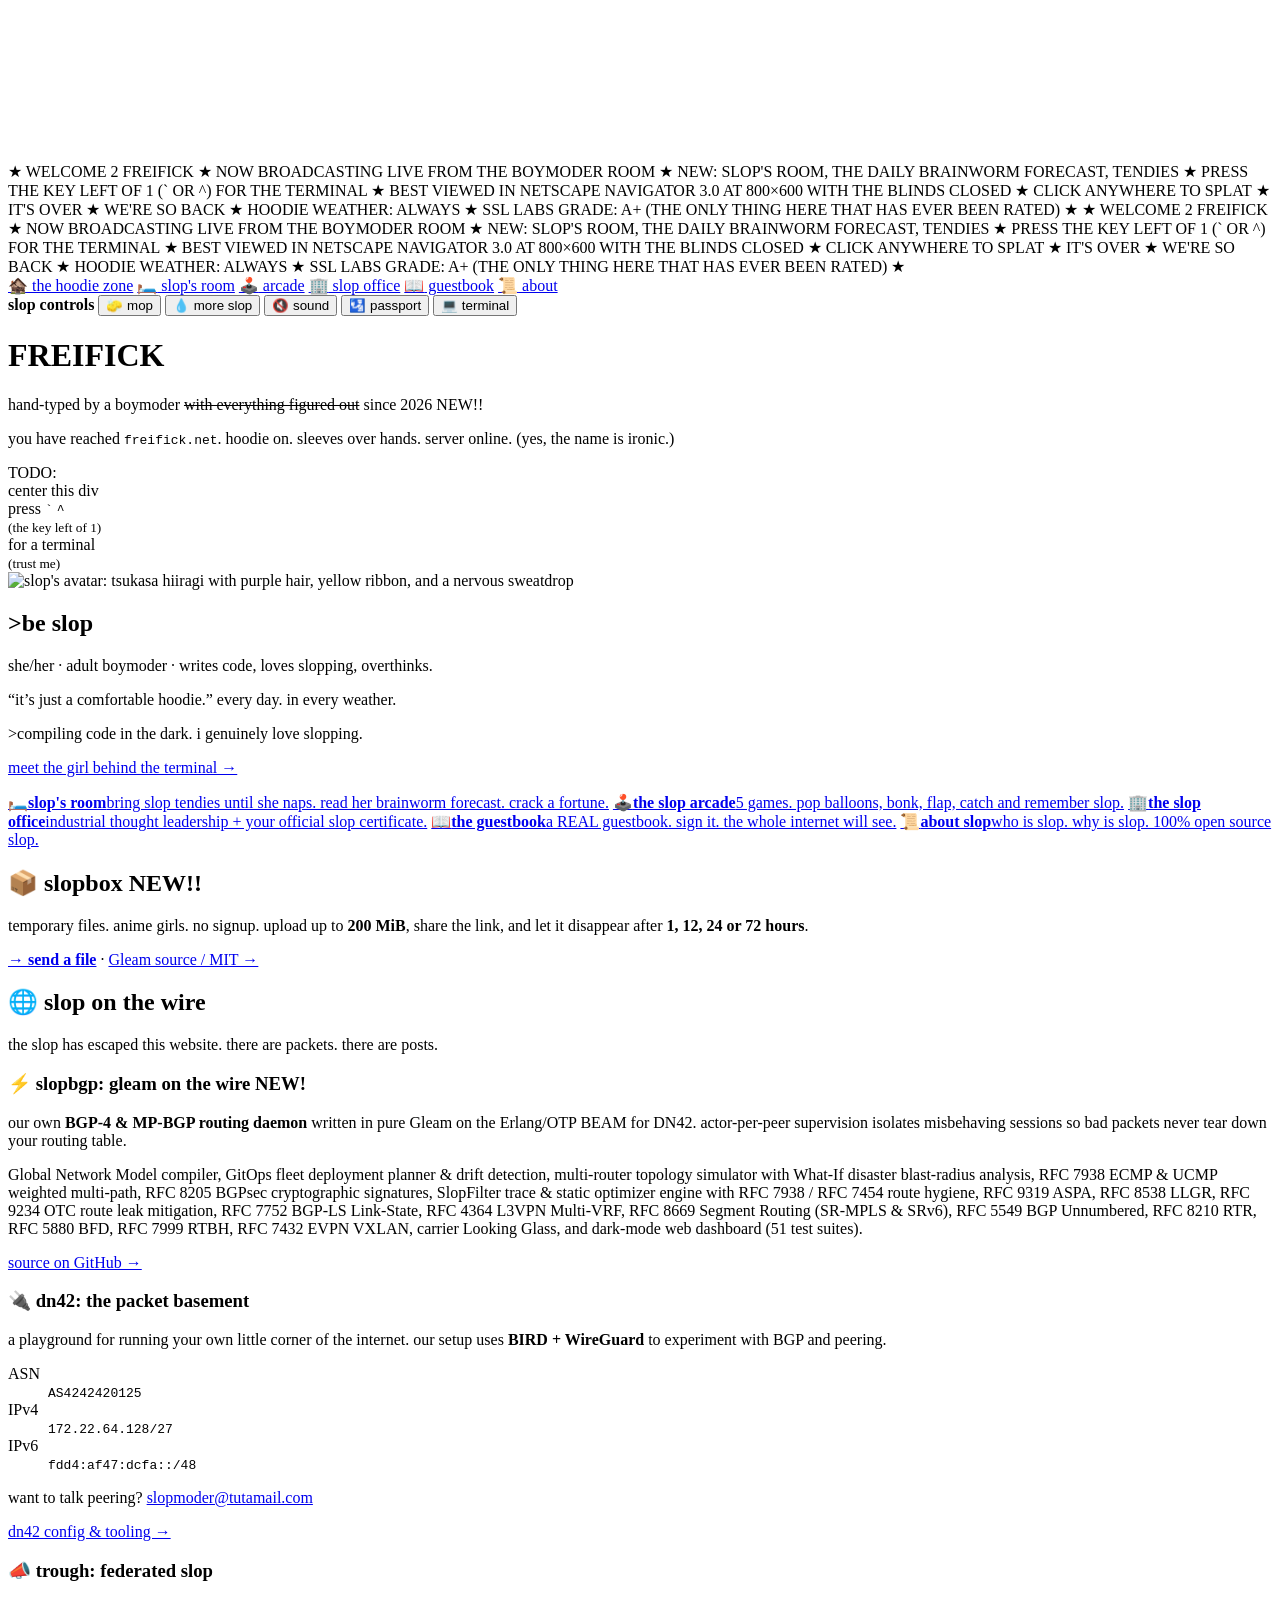
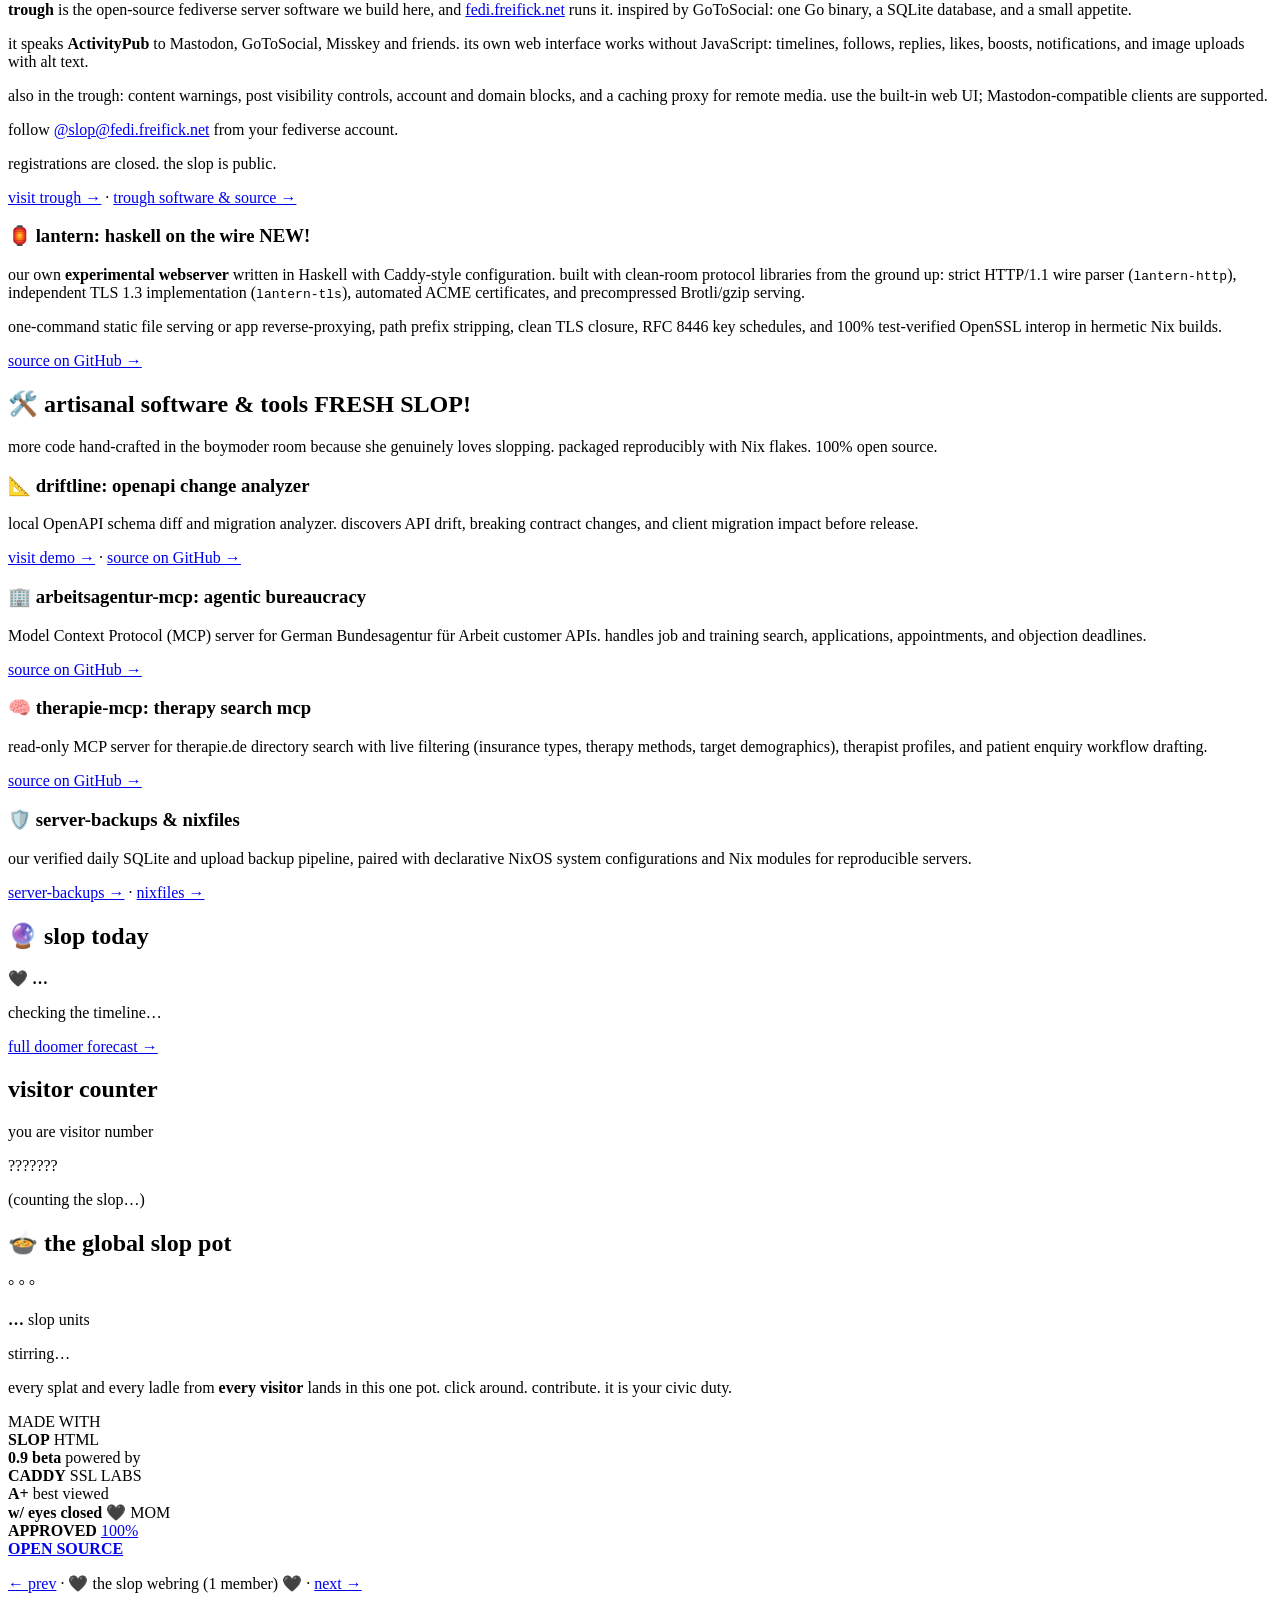
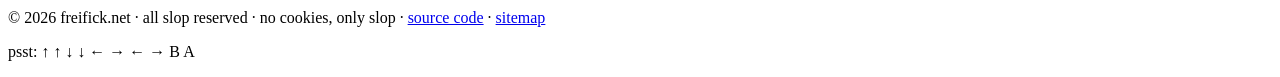
==== commit 697cf082: "Add a handwritten Wasm balloon-defense development build" ====
--- a/site/index.html
+++ b/site/index.html
@@ -57,7 +57,7 @@
 
 <nav class="doors" aria-label="where to go">
   <a class="door n-yellow" href="/room/"><span class="door-emoji" aria-hidden="true">🛏️</span><b>slop's room</b><span>bring slop tendies until she naps. read her brainworm forecast. crack a fortune.</span></a>
-  <a class="door n-purple" href="/arcade/"><span class="door-emoji" aria-hidden="true">🕹️</span><b>the slop arcade</b><span>4 games, 0 QA. bonk, flap, catch and remember slop.</span></a>
+  <a class="door n-purple" href="/arcade/"><span class="door-emoji" aria-hidden="true">🕹️</span><b>the slop arcade</b><span>5 games. pop balloons, bonk, flap, catch and remember slop.</span></a>
   <a class="door n-green" href="/office/"><span class="door-emoji" aria-hidden="true">🏢</span><b>the slop office</b><span>industrial thought leadership + your official slop certificate.</span></a>
   <a class="door n-blue" href="/guestbook/"><span class="door-emoji" aria-hidden="true">📖</span><b>the guestbook</b><span>a REAL guestbook. sign it. the whole internet will see.</span></a>
   <a class="door n-orange" href="/about/"><span class="door-emoji" aria-hidden="true">📜</span><b>about slop</b><span>who is slop. why is slop. 100% open source slop.</span></a>
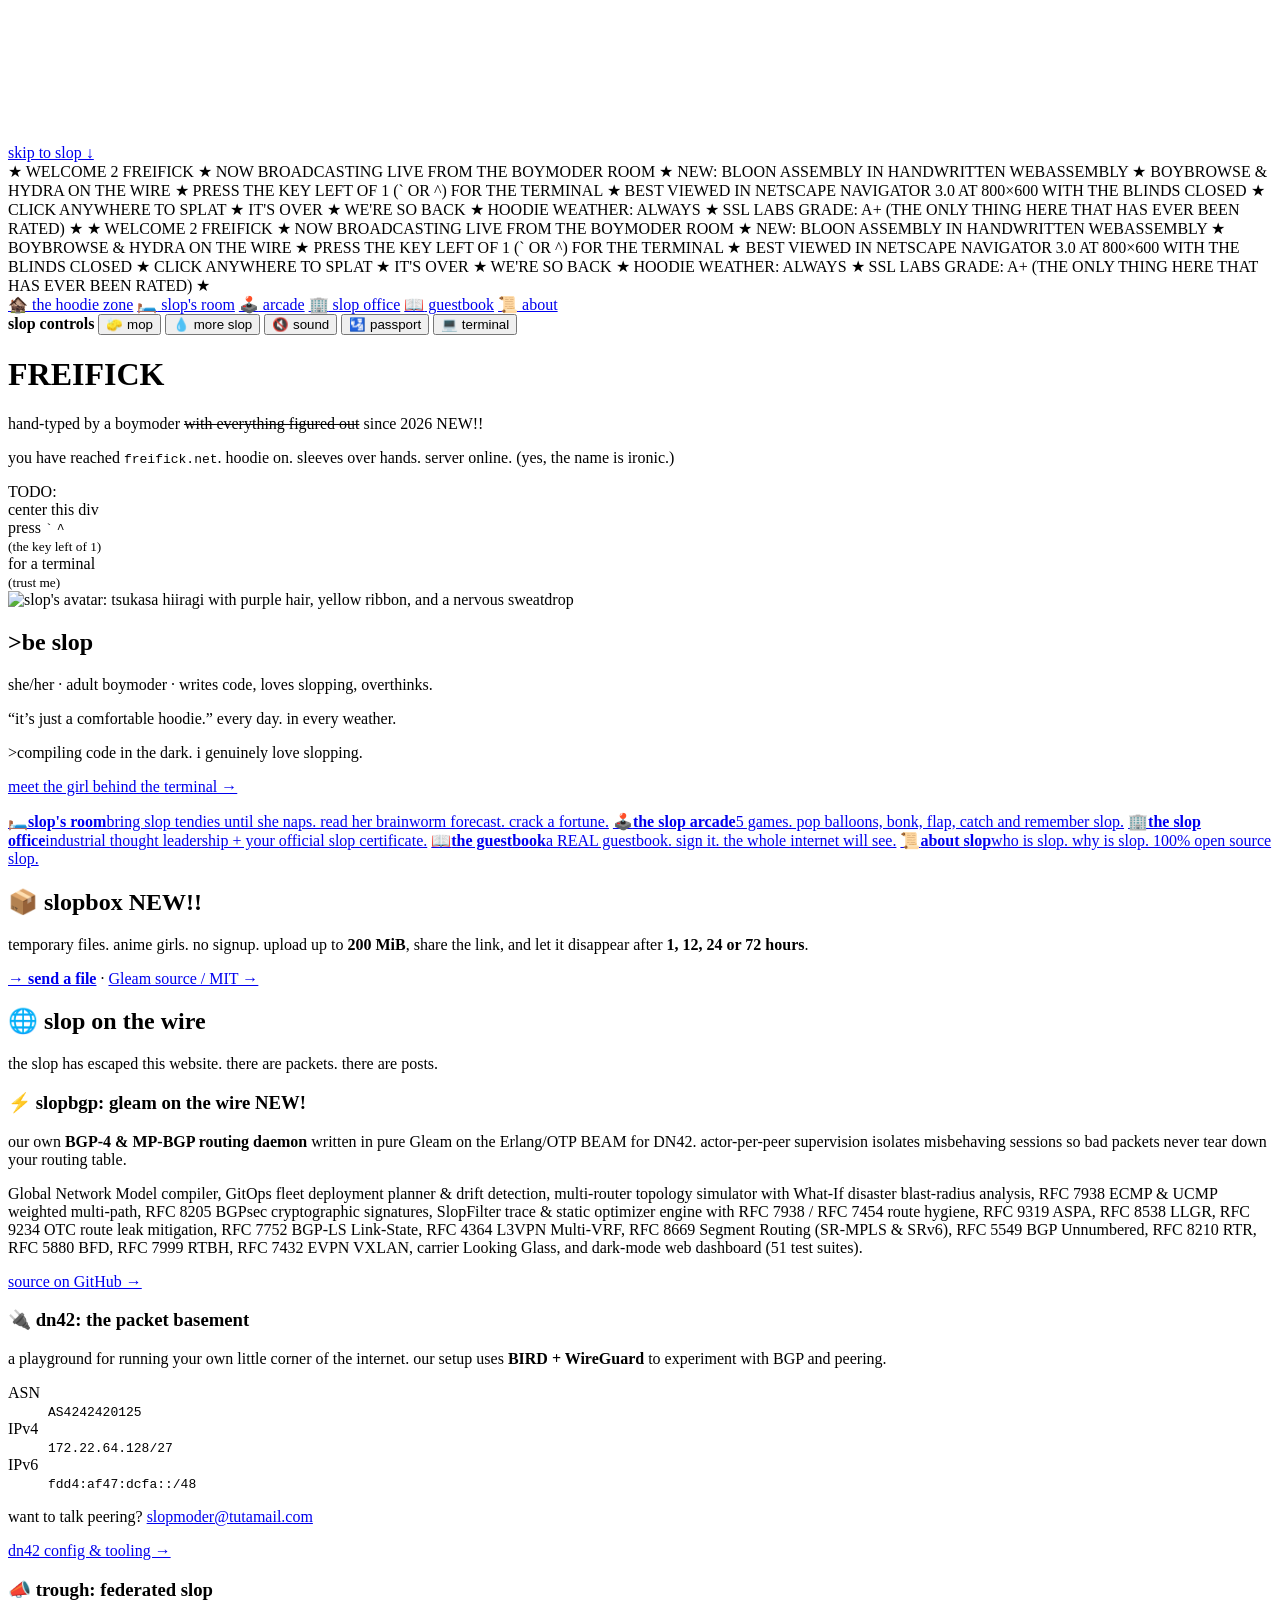
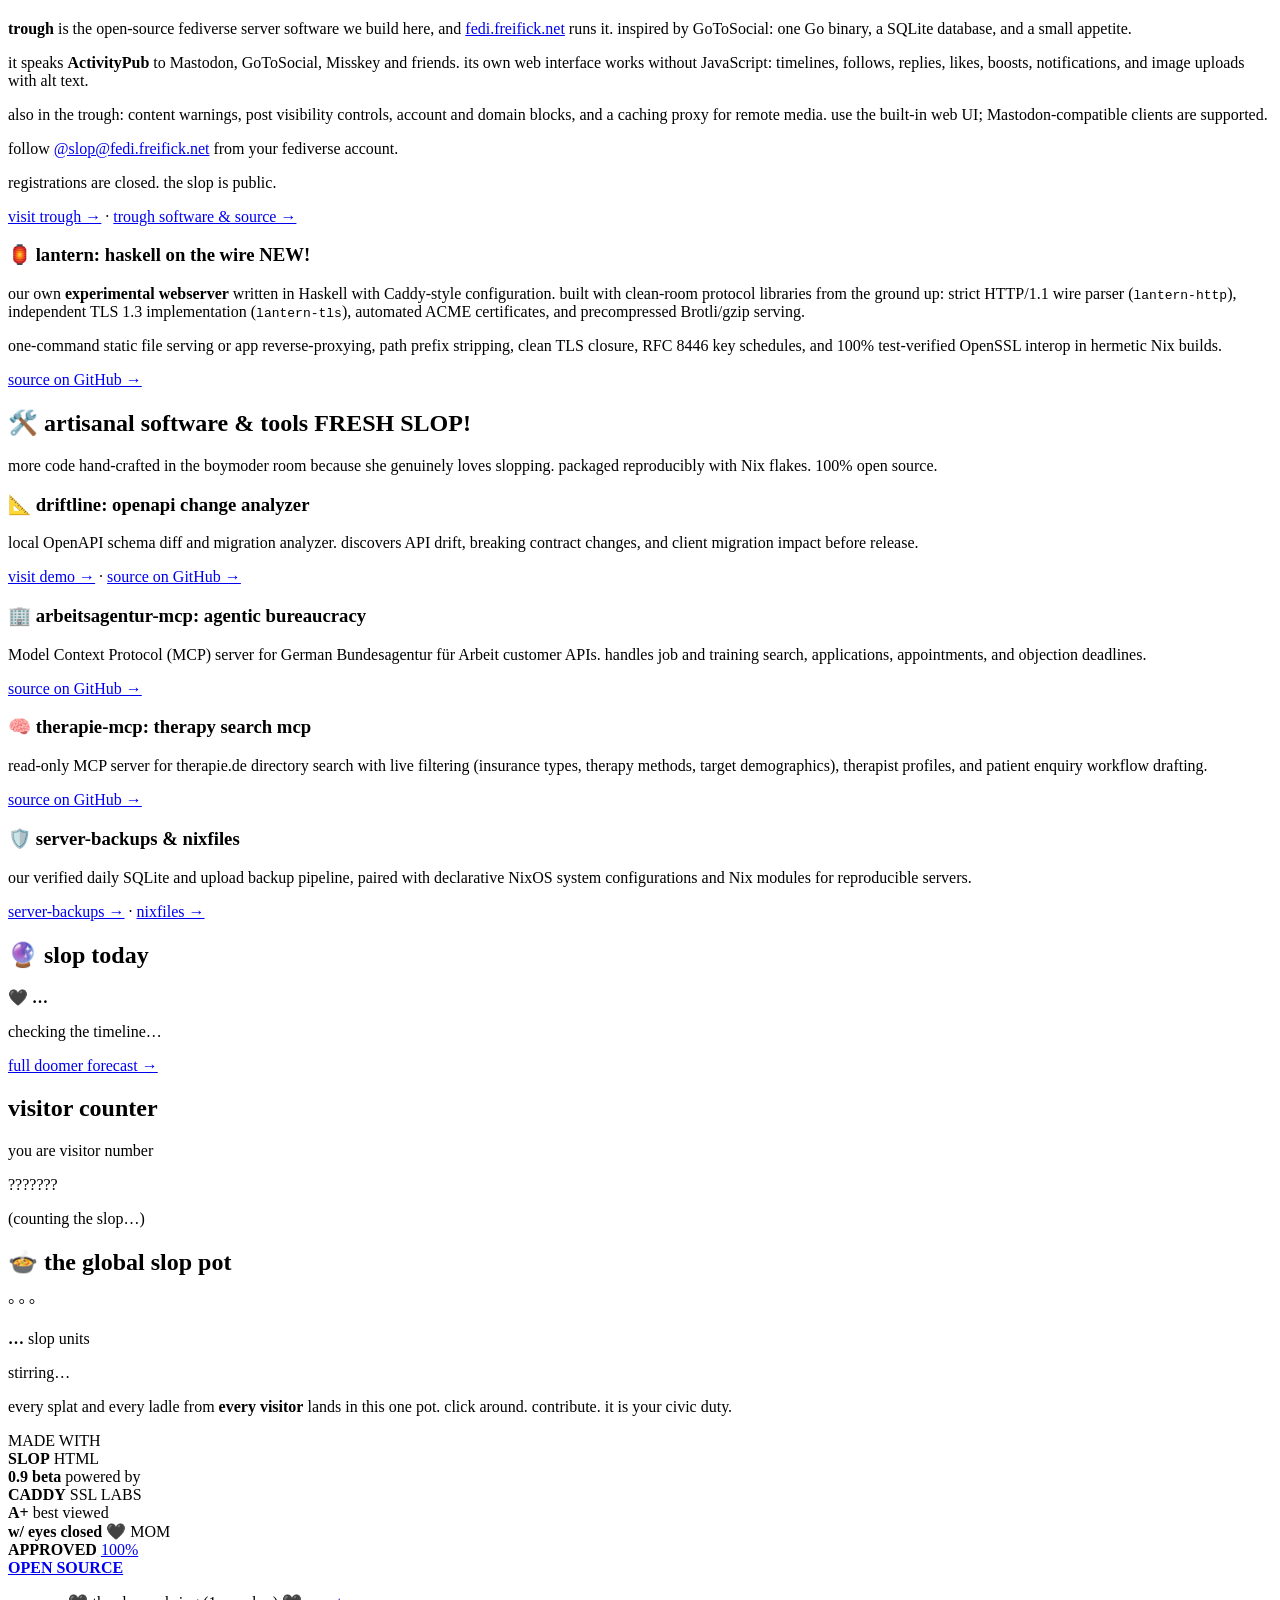
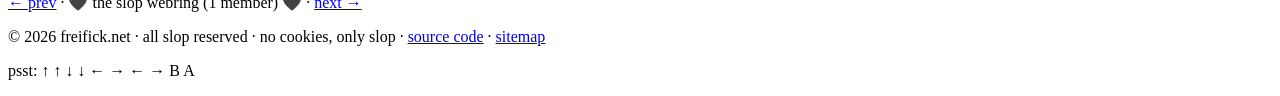
==== commit e44b154f: "Add skip-link navigation, main landmarks, and update marquee across all pages" ====
--- a/site/index.html
+++ b/site/index.html
@@ -13,14 +13,15 @@
 <link rel="stylesheet" href="/slop.css">
 </head>
 <body>
+<a href="#main" class="skip-link">skip to slop ↓</a>
 <!-- TODO: clean this up before launch (launched anyway). the header, nav, controls and footer are copied into every page: keep them in sync -->
 <svg class="hidden" aria-hidden="true"><filter id="wobble"><feTurbulence type="fractalNoise" baseFrequency="0.02" numOctaves="2" seed="3"/><feDisplacementMap in="SourceGraphic" scale="6"/></filter></svg>
 
 <canvas id="slime" aria-hidden="true"></canvas>
 
 <div class="marquee" aria-label="announcements"><div class="marquee-inner">
-  <span>★ WELCOME 2 FREIFICK ★ NOW BROADCASTING LIVE FROM THE BOYMODER ROOM ★ NEW: SLOP'S ROOM, THE DAILY BRAINWORM FORECAST, TENDIES ★ PRESS THE KEY LEFT OF 1 (` OR ^) FOR THE TERMINAL ★ BEST VIEWED IN NETSCAPE NAVIGATOR 3.0 AT 800×600 WITH THE BLINDS CLOSED ★ CLICK ANYWHERE TO SPLAT ★ IT'S OVER ★ WE'RE SO BACK ★ HOODIE WEATHER: ALWAYS ★ SSL LABS GRADE: A+ (THE ONLY THING HERE THAT HAS EVER BEEN RATED) ★ </span>
-  <span aria-hidden="true">★ WELCOME 2 FREIFICK ★ NOW BROADCASTING LIVE FROM THE BOYMODER ROOM ★ NEW: SLOP'S ROOM, THE DAILY BRAINWORM FORECAST, TENDIES ★ PRESS THE KEY LEFT OF 1 (` OR ^) FOR THE TERMINAL ★ BEST VIEWED IN NETSCAPE NAVIGATOR 3.0 AT 800×600 WITH THE BLINDS CLOSED ★ CLICK ANYWHERE TO SPLAT ★ IT'S OVER ★ WE'RE SO BACK ★ HOODIE WEATHER: ALWAYS ★ SSL LABS GRADE: A+ (THE ONLY THING HERE THAT HAS EVER BEEN RATED) ★ </span>
+  <span>★ WELCOME 2 FREIFICK ★ NOW BROADCASTING LIVE FROM THE BOYMODER ROOM ★ NEW: BLOON ASSEMBLY IN HANDWRITTEN WEBASSEMBLY ★ BOYBROWSE &amp; HYDRA ON THE WIRE ★ PRESS THE KEY LEFT OF 1 (` OR ^) FOR THE TERMINAL ★ BEST VIEWED IN NETSCAPE NAVIGATOR 3.0 AT 800×600 WITH THE BLINDS CLOSED ★ CLICK ANYWHERE TO SPLAT ★ IT'S OVER ★ WE'RE SO BACK ★ HOODIE WEATHER: ALWAYS ★ SSL LABS GRADE: A+ (THE ONLY THING HERE THAT HAS EVER BEEN RATED) ★ </span>
+  <span aria-hidden="true">★ WELCOME 2 FREIFICK ★ NOW BROADCASTING LIVE FROM THE BOYMODER ROOM ★ NEW: BLOON ASSEMBLY IN HANDWRITTEN WEBASSEMBLY ★ BOYBROWSE &amp; HYDRA ON THE WIRE ★ PRESS THE KEY LEFT OF 1 (` OR ^) FOR THE TERMINAL ★ BEST VIEWED IN NETSCAPE NAVIGATOR 3.0 AT 800×600 WITH THE BLINDS CLOSED ★ CLICK ANYWHERE TO SPLAT ★ IT'S OVER ★ WE'RE SO BACK ★ HOODIE WEATHER: ALWAYS ★ SSL LABS GRADE: A+ (THE ONLY THING HERE THAT HAS EVER BEEN RATED) ★ </span>
 </div></div>
 
 <nav class="nav" aria-label="pages">
@@ -52,7 +53,7 @@
 <div class="stain stain-1" aria-hidden="true"></div>
 <div class="stain stain-2" aria-hidden="true"></div>
 
-<main>
+<main id="main">
 <section class="card about-card" aria-labelledby="hello-h"><img class="about-avatar" src="/slop-avatar.png" width="160" height="160" alt="slop's avatar: tsukasa hiiragi with purple hair, yellow ribbon, and a nervous sweatdrop"><h2 id="hello-h">&gt;be slop</h2><p>she/her · adult boymoder · writes code, loves slopping, overthinks.</p><p>“it’s just a comfortable hoodie.” every day. in every weather.</p><p class="greentext">&gt;compiling code in the dark. i genuinely love slopping.</p><p><a href="/about/">meet the girl behind the terminal →</a></p></section>
 
 <nav class="doors" aria-label="where to go">
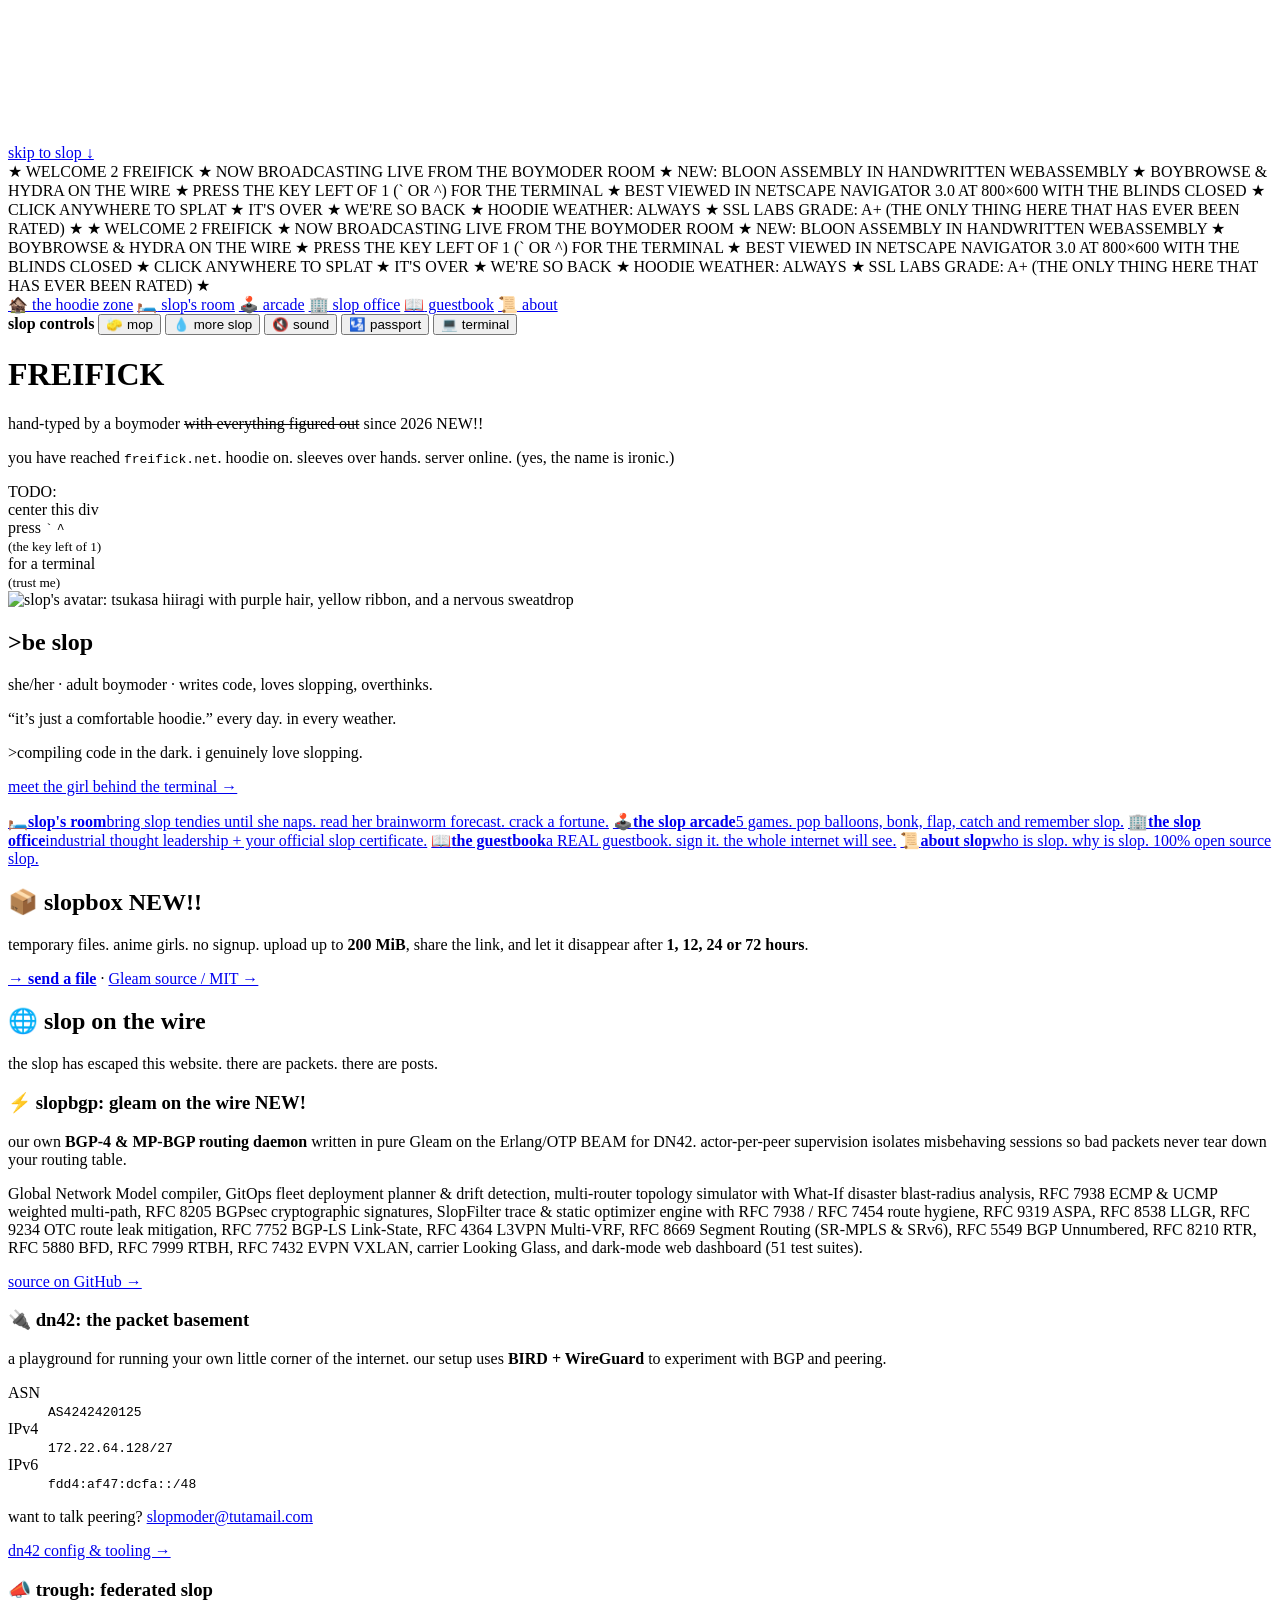
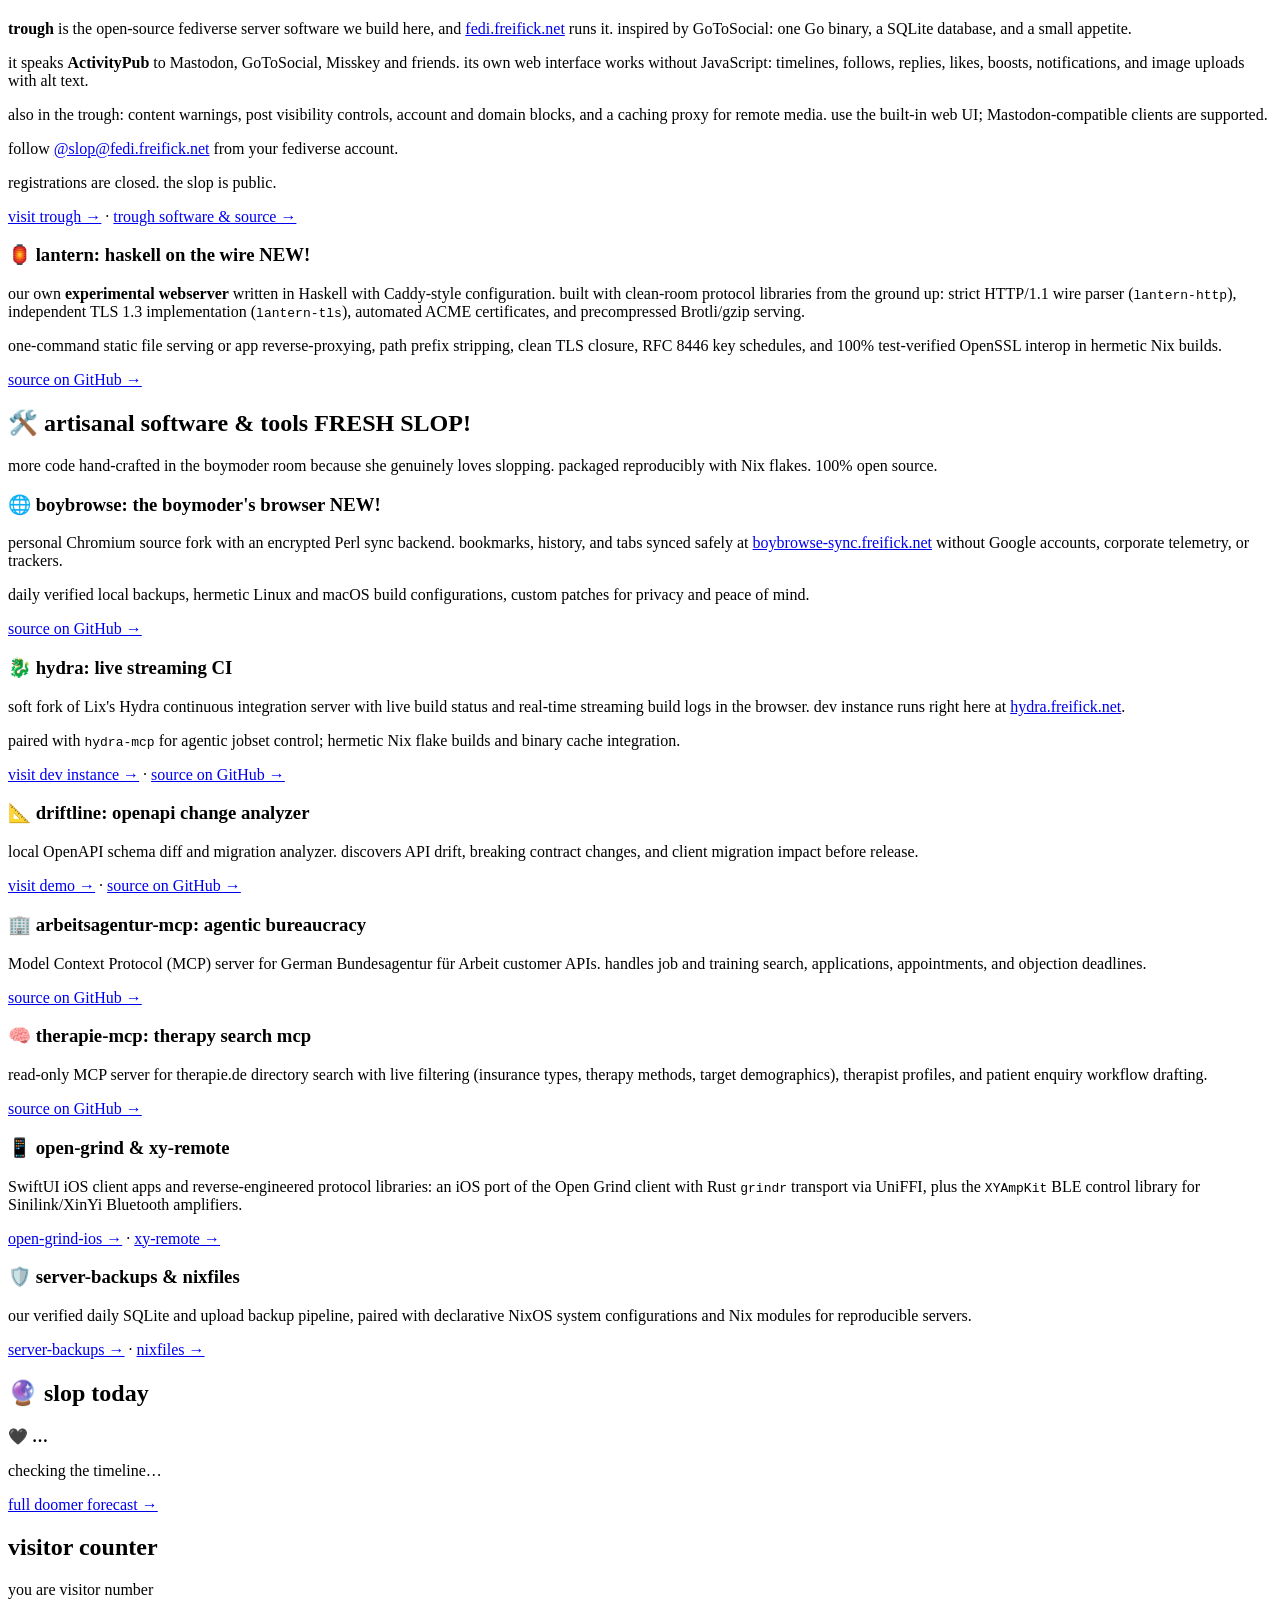
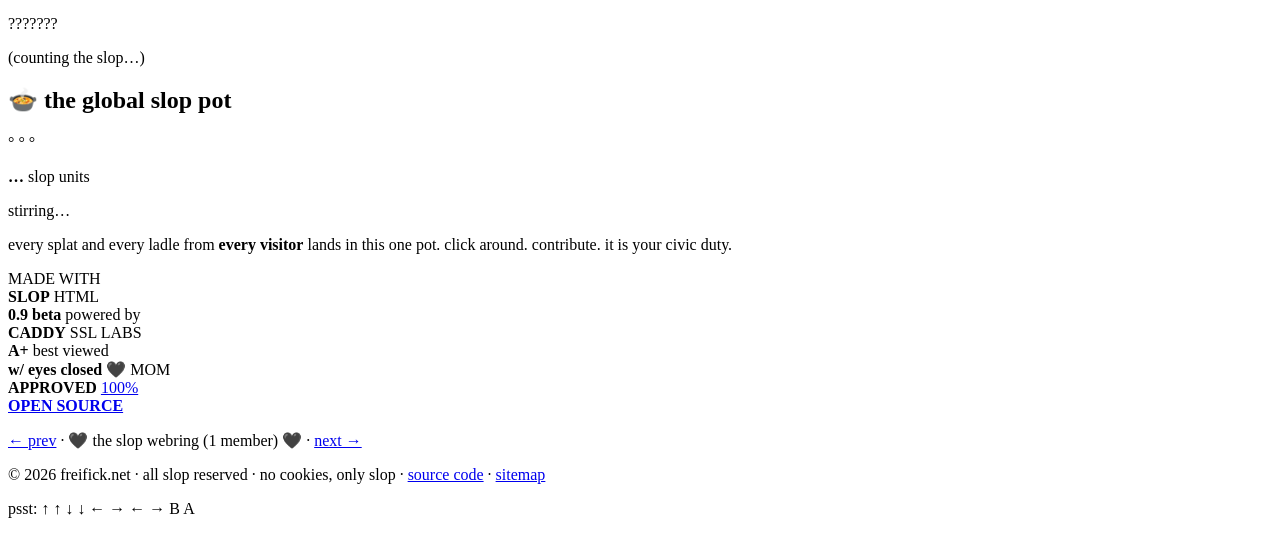
==== commit 004a1396: "Showcase boybrowse, hydra, and mobile projects in portfolio and terminal" ====
--- a/site/index.html
+++ b/site/index.html
@@ -113,6 +113,18 @@
   <h2 id="projects-h">🛠️ artisanal software &amp; tools <span class="sticker">FRESH SLOP!</span></h2>
   <p>more code hand-crafted in the boymoder room because she genuinely loves slopping. packaged reproducibly with Nix flakes. 100% open source.</p>
   <div class="network-grid">
+    <article aria-labelledby="boybrowse-h">
+      <h3 id="boybrowse-h">🌐 boybrowse: the boymoder's browser <span class="sticker">NEW!</span></h3>
+      <p>personal Chromium source fork with an encrypted Perl sync backend. bookmarks, history, and tabs synced safely at <a href="https://boybrowse-sync.freifick.net/">boybrowse-sync.freifick.net</a> without Google accounts, corporate telemetry, or trackers.</p>
+      <p class="small">daily verified local backups, hermetic Linux and macOS build configurations, custom patches for privacy and peace of mind.</p>
+      <p><a href="https://github.com/slopinger/boybrowse">source on GitHub →</a></p>
+    </article>
+    <article aria-labelledby="hydra-h">
+      <h3 id="hydra-h">🐉 hydra: live streaming CI</h3>
+      <p>soft fork of Lix's Hydra continuous integration server with live build status and real-time streaming build logs in the browser. dev instance runs right here at <a href="https://hydra.freifick.net/">hydra.freifick.net</a>.</p>
+      <p class="small">paired with <code>hydra-mcp</code> for agentic jobset control; hermetic Nix flake builds and binary cache integration.</p>
+      <p><a href="https://hydra.freifick.net/">visit dev instance →</a> · <a href="https://github.com/slopinger/hydra">source on GitHub →</a></p>
+    </article>
     <article aria-labelledby="driftline-h">
       <h3 id="driftline-h">📐 driftline: openapi change analyzer</h3>
       <p>local OpenAPI schema diff and migration analyzer. discovers API drift, breaking contract changes, and client migration impact before release.</p>
@@ -127,6 +139,11 @@
       <h3 id="therapie-h">🧠 therapie-mcp: therapy search mcp</h3>
       <p>read-only MCP server for therapie.de directory search with live filtering (insurance types, therapy methods, target demographics), therapist profiles, and patient enquiry workflow drafting.</p>
       <p><a href="https://github.com/slopinger/therapie-mcp">source on GitHub →</a></p>
+    </article>
+    <article aria-labelledby="mobile-h">
+      <h3 id="mobile-h">📱 open-grind &amp; xy-remote</h3>
+      <p>SwiftUI iOS client apps and reverse-engineered protocol libraries: an iOS port of the Open Grind client with Rust <code>grindr</code> transport via UniFFI, plus the <code>XYAmpKit</code> BLE control library for Sinilink/XinYi Bluetooth amplifiers.</p>
+      <p><a href="https://github.com/slopinger/open-grind-ios">open-grind-ios →</a> · <a href="https://github.com/slopinger/xy-remote">xy-remote →</a></p>
     </article>
     <article aria-labelledby="infra-h">
       <h3 id="infra-h">🛡️ server-backups &amp; nixfiles</h3>
